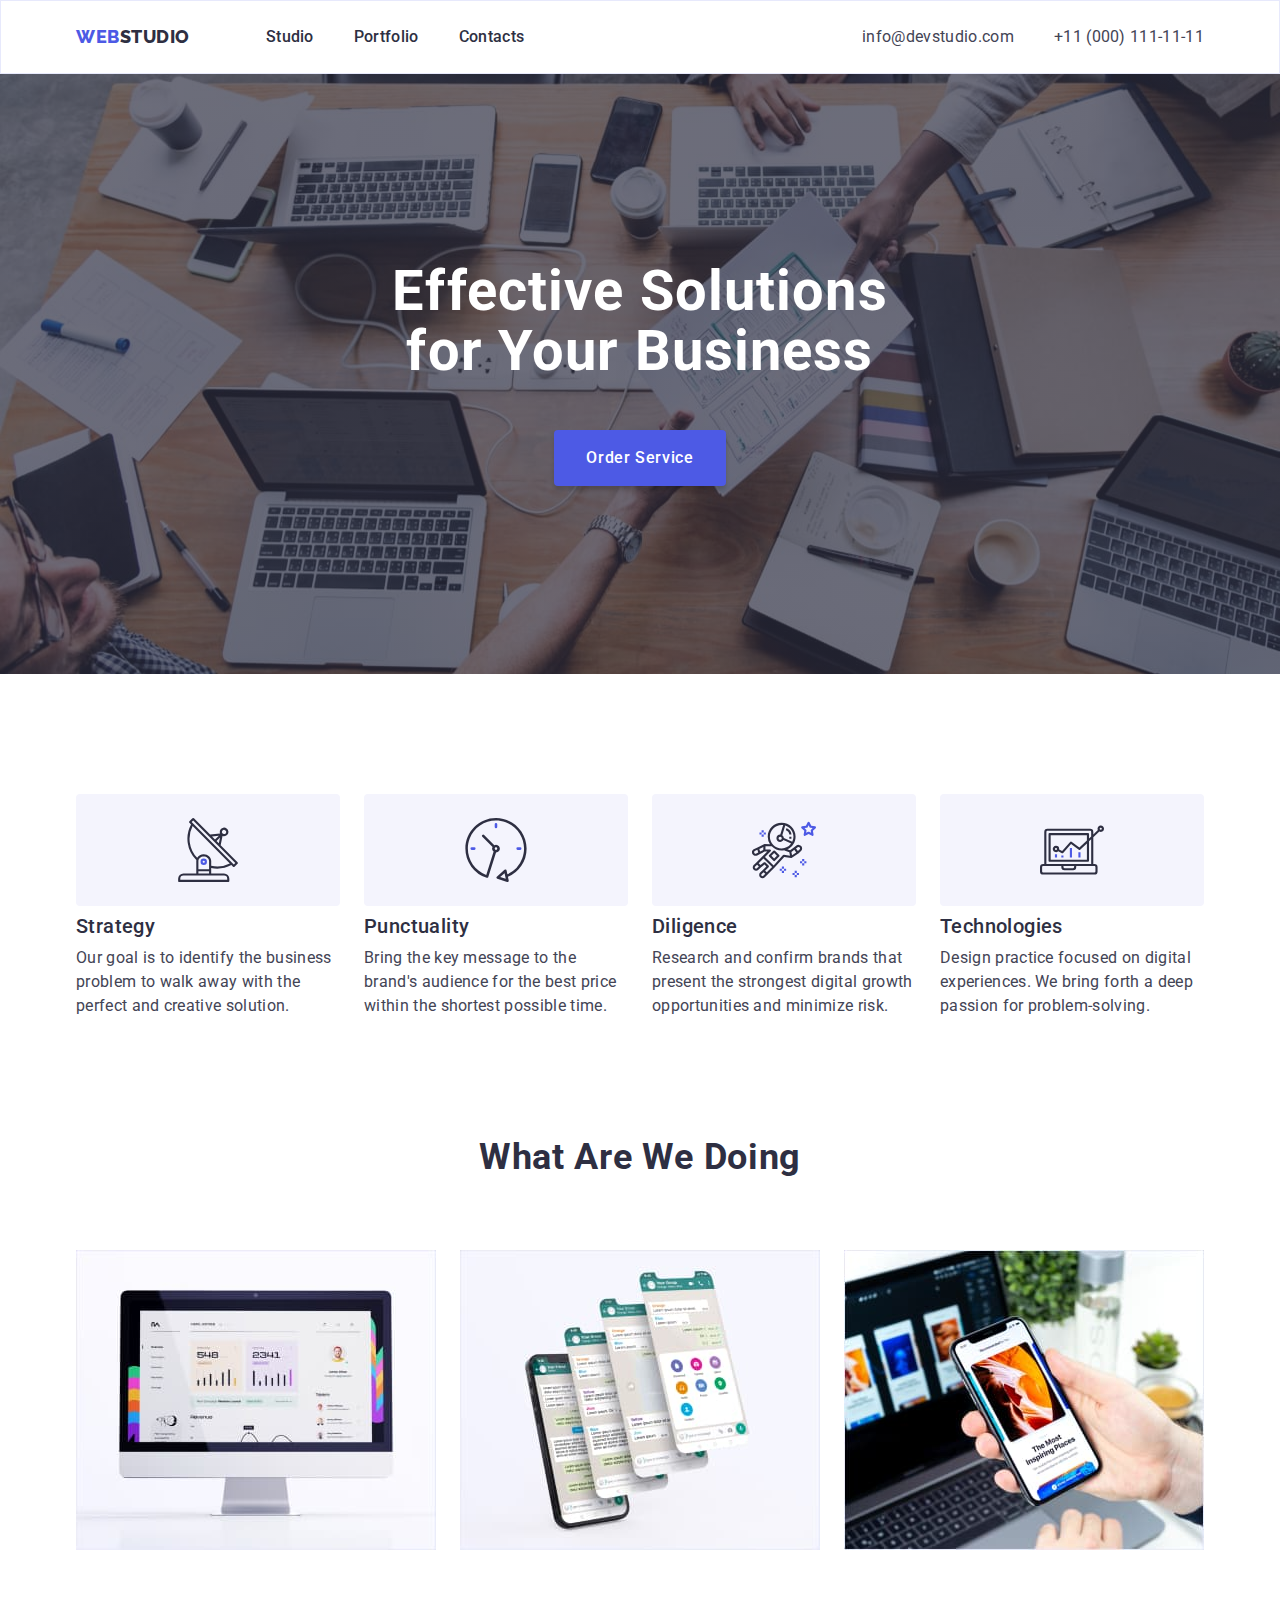
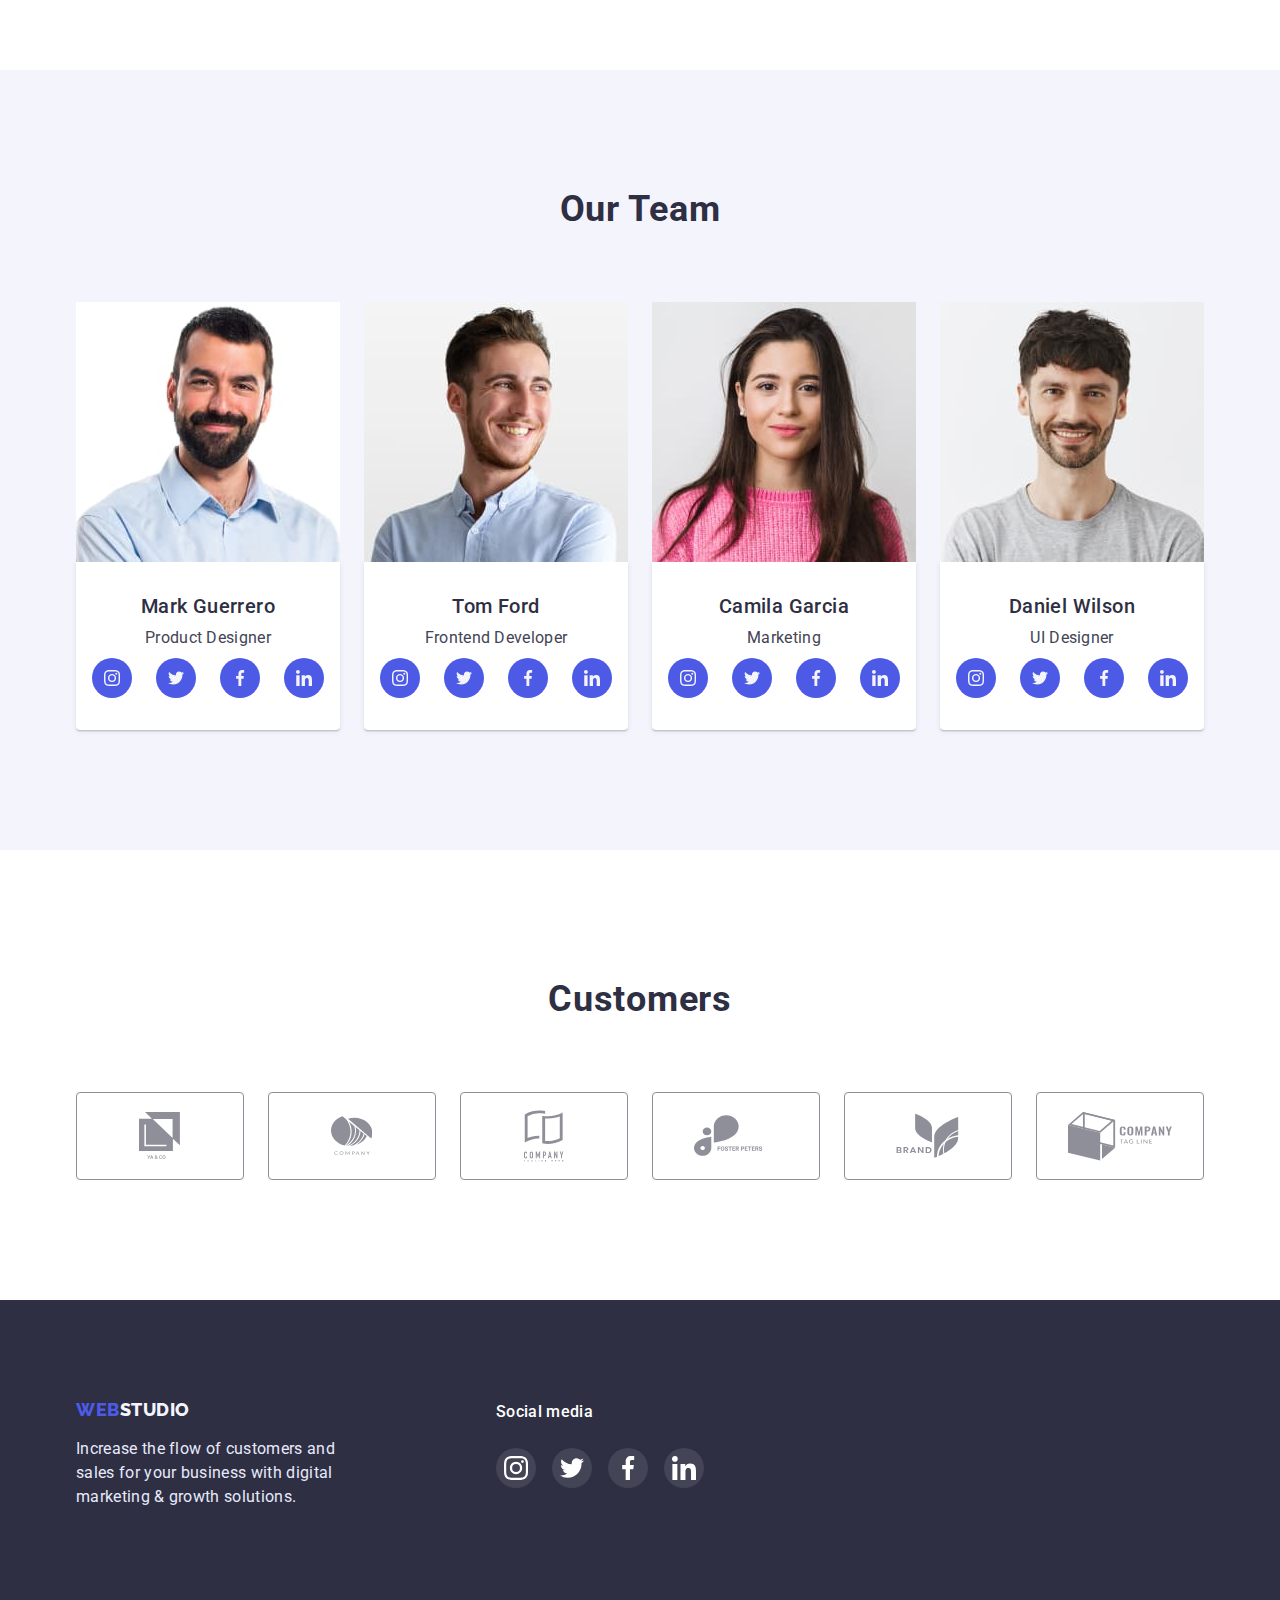
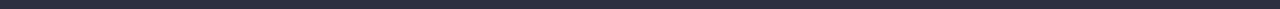
==== index.html @ a4a28db2 "add new folders" ====
<!DOCTYPE html>
<html lang="en">
<head>
    <meta charset="UTF-8">
    <meta http-equiv="X-UA-Compatible" content="IE=edge">
    <meta name="viewport" content="width=device-width, initial-scale=1.0">
    <link rel="preconnect" href="https://fonts.googleapis.com">
    <link rel="preconnect" href="https://fonts.gstatic.com" crossorigin>
    <link href="https://fonts.googleapis.com/css2?family=Raleway:wght@800&family=Roboto:wght@400;500;700;900&display=swap" rel="stylesheet">
    <link rel="stylesheet" href="https://cdn.jsdelivr.net/npm/modern-normalize@1.1.0/modern-normalize.min.css">
    <link rel="stylesheet" href="./css/styles.css">
    <title>Web
        Studio</title>
</head>
<body>
    <header class="header border ">
        <div class="container header-container">
        <nav class="nav ">
                <a href="./index.html" class="nav-logo link list"><span class="accent">Web</span>Studio</a>
        <ul class="nav-list list ">
            <li class="nav-item">
                <a href="./index.html" class="nav-link link list ">Studio</a>
            </li>
            <li class="nav-item">
                <a href="./portfolio.html" class="nav-link link list ">Portfolio</a>
            </li>
            <li class="nav-item">
                <a href="" class="nav-link link list ">Contacts</a>
            </li>
        </ul>
        </nav>
        <address class="addres ">
        <ul class="addres-list list">
            <li class="addres-item">
                <a href="mailto:info@devstudio.com" class="contact-link-mail  link ">
                    info@devstudio.com</a>
            </li>
            <li class="addres-item">
                <a href="tel:+110001111111" class="contact-link-number list link "> 
                    +11 (000) 111-11-11</a>
            </li>
        </ul>
        </address>
        </div>
    </header>
    <main class="main">
        <section class="hero section section">
            <div class="container">
                <h1 class="hero-title">Effective Solutions
                for Your Business</h1>
                <button type="button" class="hero-btn" >Order Service</button>
            </div>
            </section>
        <section class="about section">
            <div class="container about-conteiner">
            <h2 class="about-title section-title" hidden>Our advantages</h2>
            <ul class="about-list list">
                <li class="about-item">
                    <div  class="about-item-svg">
                        <svg class="about-icon" width="64px" height="64px">
                            <use href="./images/icons.svg#icon-antenna"></use>
                        </svg>
                    </div>
                    <h3 class="about-subtitle section-subtitle">Strategy</h3>
                    <p class="about-text sction-text">Our goal is to identify the business
                        problem to walk away with the perfect and creative solution. </p>
                </li>
                <li class="about-item">
                    <div  class="about-item-svg">
                        <svg class="about-icon" width="64px" height="64px">
                            <use href="./images/icons.svg#icon-clock"></use>
                        </svg>
                    </div>
                    <h3 class="about-subtitle section-subtitle">Punctuality</h3>
                    <p class="about-text sction-text">Bring the key message to the brand's audience for the best price within the shortest possible time.</p>
                </li>
                <li class="about-item">
                    <div  class="about-item-svg">
                        <svg class="about-icon" width="64px" height="64px">
                            <use href="./images/icons.svg#icon-astronaut"></use>
                        </svg>
                    </div>
                    <h3 class="about-subtitle section-subtitle">Diligence</h3>
                    <p class="about-text sction-text">Research and confirm brands that present the strongest digital growth opportunities and minimize risk.</p>
                </li>
                <li class="about-item">
                    <div  class="about-item-svg">
                        <svg class="about-icon" width="64px" height="64px">
                            <use href="./images/icons.svg#icon-diagram"></use>
                        </svg>
                    </div>
                    <h3 class="about-subtitle section-subtitle">Technologies</h3>
                    <p class="about-text sction-text">Design practice focused on digital experiences. We bring forth a deep passion for problem-solving.</p>
                </li>
            </ul>
        </div>
        </section>
        <section class="doing section">
            <div class="container">
            <h2 class="doing-title section-title">What are we doing</h2>
            <ul class="doing-list">
                <li class="doing-item list"><img src="./images/img1.jpg" alt="monitor" width="360" height="300"></li>
                <li class="doing-item list"><img src="./images/img2.jpg" alt="messenger on phone" width="360" height="300"></li>
                <li class="doing-item list"><img src="./images/img3.jpg" alt="phone" width="360" height="300"></li>
            </ul>
        </div>
        </section>            
        <section class="team section">
            <div class="container">
            <h2 class="team-title section-title">Our Team</h2>
            <ul class="team-list list">
                <li class="team-item">
                    <img src="./images/mark-gueto.jpg" alt="Mark Guerrero" width="264" height="260">
                    <div class="team-item-wrap">
                    <h3 class="team-subtitle section-subtitle">Mark Guerrero</h3>
                    <p class="team-text sction-text">Product Designer</p>
                    <ul class="teem-soc-list list">
                        <li class="team-soc-items">
                            <a href="" class="team-soc-link link">
                                <svg class="team-soc-icon" width="16px" height="16px">
                                    <use href="./images/icons.svg#icon-instagram-2"></use>
                                </svg>
                            </a>
                        </li>
                        <li class="team-soc-items">
                            <a href="" class="team-soc-link link">
                                <svg class="team-soc-icon"  width="16px" height="16px">
                                    <use href="./images/icons.svg#icon-twitter-1"></use>
                                </svg>
                            </a>
                        </li>
                        <li class="team-soc-items">
                            <a href="" class="team-soc-link link">
                                <svg class="team-soc-icon"  width="16px" height="16px">
                                    <use href="./images/icons.svg#icon-facebook-1"></use>
                                </svg>
                            </a>
                        </li>
                        <li class="team-soc-items">
                            <a href="" class="team-soc-link link">
                                <svg class="team-soc-icon"  width="16px" height="16px">
                                    <use href="./images/icons.svg#icon-linkedin-1"></use>
                                </svg>
                            </a>
                        </li>
                    </ul>
                    </div>
                </li>
                <li class="team-item">
                    <img src="./images/tom-ford.jpg" alt="Tom Ford" width="264" height="260">
                    <div class="team-item-wrap">
                    <h3 class="team-subtitle section-subtitle">Tom Ford</h3>
                    <p class="team-text sction-text">Frontend Developer</p>
                    <ul class="teem-soc-list list">
                        <li class="team-soc-items">
                            <a href="" class="team-soc-link link">
                                <svg class="team-soc-icon" width="16px" height="16px">
                                    <use href="./images/icons.svg#icon-instagram-2"></use>
                                </svg>
                            </a>
                        </li>
                        <li class="team-soc-items">
                            <a href="" class="team-soc-link link">
                                <svg class="team-soc-icon"  width="16px" height="16px">
                                    <use href="./images/icons.svg#icon-twitter-1"></use>
                                </svg>
                            </a>
                        </li>
                        <li class="team-soc-items">
                            <a href="" class="team-soc-link link">
                                <svg class="team-soc-icon"  width="16px" height="16px">
                                    <use href="./images/icons.svg#icon-facebook-1"></use>
                                </svg>
                            </a>
                        </li>
                        <li class="team-soc-items">
                            <a href="" class="team-soc-link link">
                                <svg class="team-soc-icon"  width="16px" height="16px">
                                    <use href="./images/icons.svg#icon-linkedin-1"></use>
                                </svg>
                            </a>
                        </li>
                    </ul>
                    </div>
                </li>
                <li class="team-item">
                    <img src="./images/camila-garcia.jpg" alt="Camila Garcia" width="264" height="260">
                    <div class="team-item-wrap">
                    <h3 class="team-subtitle section-subtitle">Camila Garcia</h3>
                    <p class="team-text sction-text">Marketing</p>
                    <ul class="teem-soc-list list">
                        <li class="team-soc-items">
                            <a href="" class="team-soc-link link">
                                <svg class="team-soc-icon" width="16px" height="16px">
                                    <use href="./images/icons.svg#icon-instagram-2"></use>
                                </svg>
                            </a>
                        </li>
                        <li class="team-soc-items">
                            <a href="" class="team-soc-link link">
                                <svg class="team-soc-icon"  width="16px" height="16px">
                                    <use href="./images/icons.svg#icon-twitter-1"></use>
                                </svg>
                            </a>
                        </li>
                        <li class="team-soc-items">
                            <a href="" class="team-soc-link link">
                                <svg class="team-soc-icon"  width="16px" height="16px">
                                    <use href="./images/icons.svg#icon-facebook-1"></use>
                                </svg>
                            </a>
                        </li>
                        <li class="team-soc-items">
                            <a href="" class="team-soc-link link">
                                <svg class="team-soc-icon"  width="16px" height="16px">
                                    <use href="./images/icons.svg#icon-linkedin-1"></use>
                                </svg>
                            </a>
                        </li>
                    </ul>
                    </div>
                </li>
                <li class="team-item">
                    <img class="img" src="./images/daniel-wilson.jpg" alt="Daniel Wilson" width="264" height="260">
                    <div class="team-item-wrap">
                    <h3 class="team-subtitle section-subtitle">Daniel Wilson</h3>
                    <p class="team-text sction-text">UI Designer</p>
                    <ul class="teem-soc-list list">
                        <li class="team-soc-items">
                            <a href="" class="team-soc-link link">
                                <svg class="team-soc-icon" width="16px" height="16px">
                                    <use href="./images/icons.svg#icon-instagram-2"></use>
                                </svg>
                            </a>
                        </li>
                        <li class="team-soc-items">
                            <a href="" class="team-soc-link link">
                                <svg class="team-soc-icon"  width="16px" height="16px">
                                    <use href="./images/icons.svg#icon-twitter-1"></use>
                                </svg>
                            </a>
                        </li>
                        <li class="team-soc-items">
                            <a href="" class="team-soc-link link">
                                <svg class="team-soc-icon"  width="16px" height="16px">
                                    <use href="./images/icons.svg#icon-facebook-1"></use>
                                </svg>
                            </a>
                        </li>
                        <li class="team-soc-items">
                            <a href="" class="team-soc-link link">
                                <svg class="team-soc-icon"  width="16px" height="16px">
                                    <use href="./images/icons.svg#icon-linkedin-1"></use>
                                </svg>
                            </a>
                        </li>
                    </ul>
                    </div>
                </li>
            </ul>
        </div>
        </section>
        <section class="customers section">
            <div class="customers-container container">
                <h2 class="customers-title section-title">Customers</h2>
                <ul class="customers-list list">
                    <li class="customers-item">
                        <a href="" class="customers-link link">
                            <svg class="customers-icon" width="41px" height="47px">
                                <use href="./images/icons.svg#icon-ya-and-co"></use>
                            </svg>
                        </a>
                    </li>
                    <li class="customers-item">
                        <a href="" class="customers-link link">
                            <svg class="customers-icon" width="41px" height="47px">
                                <use href="./images/icons.svg#icon-company"></use>
                            </svg>
                        </a>
                    </li>
                    <li class="customers-item">
                        <a href="" class="customers-link link">
                            <svg class="customers-icon" width="40px" height="52px">
                                <use href="./images/icons.svg#icon-company-tag-here"></use>
                            </svg>
                        </a>
                    </li>
                    <li class="customers-item">
                        <a href="" class="customers-link link">
                            <svg class="customers-icon" width="84px" height="41px">
                                <use href="./images/icons.svg#icon-foster-peters"></use>
                            </svg>
                        </a>
                    </li>
                    <li class="customers-item">
                        <a href="" class="customers-link link">
                            <svg class="customers-icon" width="63px" height="45px">
                                <use href="./images/icons.svg#icon-brend"></use>
                            </svg>
                        </a>
                    </li>
                    <li class="customers-item">
                        <a href="" class="customers-link link">
                            <svg class="customers-icon" width="104px" height="56px">
                                <use href="./images/icons.svg#icon-company-tag-line"></use>
                            </svg>
                        </a>
                    </li>
                </ul>
            </div>
        </section>
    </main>
    <footer class="footer ">
        <div class="footer-container container">
            <div class="footer-logo-wrap">
                <a href="./index.html" class="footer-logo link"><span class="accent">Web</span>Studio</a>
                <p class="footer-text sction-text">Increase the flow of customers and sales for your business with digital marketing & growth solutions.</p>
            </div>
            <div class="footer-soc-wrap">
                <p class="footer-text-soc sction-text">Social media</p>
                <ul class="footer-soc-list list">
                    <li class="footer-soc-item">
                        <a href="" class="footer-soc-link link">
                            <svg class="footer-soc-ico" width="24px" height="24px">
                                <use href="./images/icons.svg#icon-instagram-2"></use>
                            </svg>
                        </a>
                    </li>
                    <li class="footer-soc-item">
                        <a href="" class="footer-soc-link link">
                            <svg class="footer-soc-ico" width="24px" height="24px">
                                <use href="./images/icons.svg#icon-twitter-1"></use>
                            </svg>
                        </a>
                    </li>
                    <li class="footer-soc-item">
                        <a href="" class="footer-soc-link link">
                            <svg class="footer-soc-ico" width="24px" height="24px">
                                <use href="./images/icons.svg#icon-facebook-1"></use>
                            </svg>
                        </a>
                    </li>
                    <li class="footer-soc-item">
                        <a href="" class="footer-soc-link link">
                            <svg class="footer-soc-ico" width="24px" height="24px">
                                <use href="./images/icons.svg#icon-linkedin-1"></use>
                            </svg>
                        </a>
                    </li>
                </ul>
            </div>
        </div>
    </footer>
</body>
</html>
---- css/styles.css ----
h1,
h2,
h3,
p {
  margin-top: 0;
  margin-bottom: 0;
}
ul,
ol {
  margin-top: 0;
  margin-bottom: 0;
  padding-left: 0;
}
img {
  display: block;
}
:root {
  --green-one: #31d0aa;
  --grey-one: #434455;
  --grey-two: #2e2f42;
  --grey-three: #8e8f99;
  --blue-one: #4d5ae5;
  --blue-two: #404bbf;
  --white-one: #ffffff;
  --white-two: #f4f4fd;
  --white-three: #e7e9fc;
  --body-text-color: var(--grey-one);
  --bodi-title-color: var(--grey-two);
  --background-hero-footer-color: var(--grey-two);
  --hover-focus-color: var(--blue-one);
  --btn-color: var(--blue-one);
  --btn-hover-focus-color: var(--blue-two);
  --btn-text-color: var(--white-one);
  --gradient-one: linear-gradient(rgba(46, 47, 66, 0.7), rgba(46, 47, 66, 0.7));
}
.container {
  width: 1158px;
  margin-left: auto;
  margin-right: auto;
  padding-left: 15px;
  padding-right: 15px;
}
.section {
  padding-top: 120px;
  padding-bottom: 120px;
}
.section-title {
  font-size: 36px;
  line-height: 1.11;
  text-align: center;
  letter-spacing: 0.02em;
  text-transform: capitalize;
  margin-bottom: 72px;
}
.section-subtitle {
  font-weight: 500;
  font-size: 20px;
  line-height: 1.2;
  letter-spacing: 0.02em;
  margin-bottom: 8px;
}
.sction-text {
  line-height: 1.5;
  letter-spacing: 0.02em;
  color: var(--body-text-color);
}
.section-list {
  display: flex;
  align-items: center;
  flex-wrap: wrap;
  column-gap: 24px;
}
button {
  border-radius: 4px;
  font-family: inherit;
  font-weight: 500;
  line-height: 1.5;
  font-size: 16px;
  display: flex;
  align-items: center;
  letter-spacing: 0.04em;
  cursor: pointer;
}
button:focus,
button:hover {
  background-color: var(--btn-hover-focus-color);
  color: var(--white-one);
  box-shadow: 0px 3px 1px rgba(0, 0, 0, 0.1), 0px 2px 1px rgba(0, 0, 0, 0.08),
    0px 2px 2px rgba(0, 0, 0, 0.12);
  border-radius: 4px;
}
.list {
  list-style: none;
}
.link {
  text-decoration: none;
}
.border {
  border: 1px solid var(--white-three);
}
.nav-logo:hover,
.nav-logo:focus,
.nav-list .nav-link:hover,
.nav-list .nav-link:focus,
.contact-link-number:hover,
.contact-link-number:focus,
.contact-link-mail:hover,
.contact-link-mail:focus,
.footer-logo:hover,
.footer-logo:focus {
  color: var(--hover-focus-color);
}
/* ----------BODY------------ */
body {
  font-family: "roboto", sans-serif;
  font-size: 16px;
  color: var(--grey-two);
  background-color: var(--white-one);
}

/* ---------HEADER----------- */
.header {
  padding-top: 24px;
  padding-bottom: 24px;
}
.header-container {
  display: flex;
  align-items: center;
  justify-content: space-between;
}
.nav {
  display: flex;
  align-items: center;
}
.nav-list {
  display: flex;
  align-items: center;
  gap: 40px;
}
.nav-logo {
  margin-right: 76px;
}
.nav-logo {
  font-family: "Raleway";
  font-weight: 800;
  font-size: 18px;
  line-height: 1.33;
  display: flex;
  align-items: center;
  letter-spacing: 0.03em;
  text-transform: uppercase;
  color: var(--bodi-title-color);
}
.accent {
  color: var(--hover-focus-color);
}
.nav-link {
  font-weight: 500;
  line-height: 1.5;
  letter-spacing: 0.02em;
  color: var(--bodi-title-color);
}
/*------------ ADDRES------------ */
.addres {
  display: flex;
  align-items: center;
}
.addres-list {
  display: flex;
  align-items: center;
  gap: 40px;
}
.addres-item:not(:last-child) {
  margin-left: auto;
}
.contact-link-number,
.contact-link-mail {
  display: flex;
  line-height: 1.5;
  letter-spacing: 0.02em;
  align-items: center;
  gap: 8px;
  color: var(--body-text-color);
  font-style: normal;
}
.addres-icon {
  fill: var(--body-text-color);
}
.contact-link-number:is(:hover, :focus) .addres-icon {
  fill: var(--blue-two);
}
.contact-link-mail:is(:hover, :focus) .addres-icon {
  fill: var(--blue-two);
}
/* --------MAIN------------ */
/* --------HERO------------ */
.hero {
  padding-top: 188px;
  padding-bottom: 188px;
  background: var(--background-hero-footer-color);
  background-image: var(--gradient-one), url(../images/people-office.jpg);
  max-width: 1440px;
  background-repeat: no-repeat;
  background-size: cover;
  margin: 0 auto;
}
.hero-title {
  max-width: 510px;
  font-size: 56px;
  line-height: 1.07;
  text-align: center;
  letter-spacing: 0.02em;
  color: var(--white-one);
  margin: 0 auto;
  margin-bottom: 48px;
}
.hero-btn {
  border: none;
  padding: 16px 32px;
  background: var(--btn-color);
  color: var(--btn-text-color);
  box-shadow: 0px 4px 4px rgba(0, 0, 0, 0.15);
  border-radius: 4px;
  margin: 0 auto;
}
/* --------ABOUT---------- */
.about-list {
  display: flex;
  gap: 24px;
}
.about-item {
  width: calc((100% - 3 * 24px) / 4);
}
.about-item-svg {
  width: 100%;
  height: 112px;
  display: flex;
  justify-content: center;
  align-items: center;
  background: var(--white-two);
  border-radius: 4px;
  margin-bottom: 8px;
}
/* --------DOING---------- */
.doing {
  padding-top: 0;
}
.doing-list {
  display: flex;
  flex-wrap: wrap;
  gap: 24px;
}
.doing-item {
  flex-basis: calc((100% - 2 * 24px) / 3);
}
/* --------TEAM----------- */
.team {
  background: var(--white-two);
}
.team-list {
  display: flex;
  gap: 24px;
}
.team-item-wrap {
  padding: 32px 16px 32px 16px;
  background: var(--white-one);
  box-shadow: 0px 1px 6px rgb(46 47 66 / 8%), 0px 1px 1px rgb(46 47 66 / 16%),
    0px 2px 1px rgb(46 47 66 / 8%);
  border-radius: 0px 0px 4px 4px;
  text-align: center;
}
.team-item {
  flex-basis: calc((100% - 3 * 24px) / 4);
}
.team-text {
  margin-bottom: 8px;
}
.teem-soc-list {
  display: flex;
  gap: 24px;
}
.team-soc-items {
  width: 40px;
  height: 40px;
}
.team-soc-link {
  width: 100%;
  height: 100%;
  background-color: var(--blue-one);
  display: flex;
  align-items: center;
  justify-content: center;
  border-radius: 50%;
}
.team-soc-icon {
  fill: var(--white-two);
}
.team-soc-link:hover,
.team-soc-link:focus {
  background-color: var(--blue-two);
}
/*-------CUSTOMERS----------- */
.customers {
  padding-top: 130px;
}
.customers-list {
  display: flex;
  gap: 24px;
}
.customers-item {
  width: calc((100% - 5 * 24px) / 6);
}
.customers-link {
  width: 100%;
  height: 88px;
  display: flex;
  align-items: center;
  justify-content: center;
  border: 1px solid var(--grey-three);
  border-radius: 4px;
}
.customers-icon {
  fill: var(--grey-three);
}
.customers-link:is(:hover, :focus) {
  border-color: var(--blue-two);
}
.customers-link:is(:hover, :focus) .customers-icon {
  fill: var(--blue-two);
}
/* -----PORTFOLIO--------- */
.portfolio {
  padding-top: 96px;
}
.portfolio-list {
  display: flex;
  flex-wrap: wrap;
  row-gap: 48px;
  column-gap: 24px;
}
.portfolio-list-btn {
  display: flex;
  justify-content: center;
  margin-bottom: 72px;
}
.portfolio-btn {
  padding: 12px 24px;
  background: var(--white-two);
  color: var(--btn-color);
  border: 1px solid var(--white-three);
  border-radius: 4px;
}
.portfolio-item-wrap {
  padding-top: 32px;
  padding-bottom: 32px;
  padding-left: 16px;
  border-top: none;
}
.portfolio-item {
  flex-basis: calc((100% - 2 * 24px) / 3);
}
.portfolio-link {
  display: block;
}
.portfolio-link:is(:hover, :focus) {
  box-shadow: 0px 4px 4px rgba(0, 0, 0, 0.25);
}
.portfolio-subtitle {
  color: var(--grey-two);
}

/* ---------FOOTER--------- */

.footer {
  padding-top: 100px;
  padding-bottom: 100px;
  background-color: var(--background-hero-footer-color);
}
.footer-container {
  display: flex;
}
.footer-logo {
  display: block;
  font-family: "Raleway";
  font-weight: 800;
  font-size: 18px;
  line-height: 1.16;
  letter-spacing: 0.03em;
  text-transform: uppercase;
  color: var(--white-two);
  margin-bottom: 16px;
}
.footer-logo-wrap {
  margin-right: 120px;
}
.footer-text {
  max-width: 300px;
  color: var(--white-three);
}
.footer-soc-wrap {
  display: block;
}
.footer-text-soc {
  min-width: 100px;
  font-weight: 500;
  color: var(--white-one);
  margin-bottom: 24px;
}
.footer-soc-list {
  display: flex;
  gap: 16px;
}
.footer-soc-item {
  width: 40px;
  height: 40px;
}
.footer-soc-link {
  width: 100%;
  height: 100%;
  background: rgba(255, 255, 255, 0.1);
  display: flex;
  align-items: center;
  justify-content: center;
  border-radius: 50%;
}
.footer-soc-ico {
  fill: var(--white-one);
}
.footer-soc-link:hover,
.footer-soc-link:focus {
  background-color: var(--green-one);
}
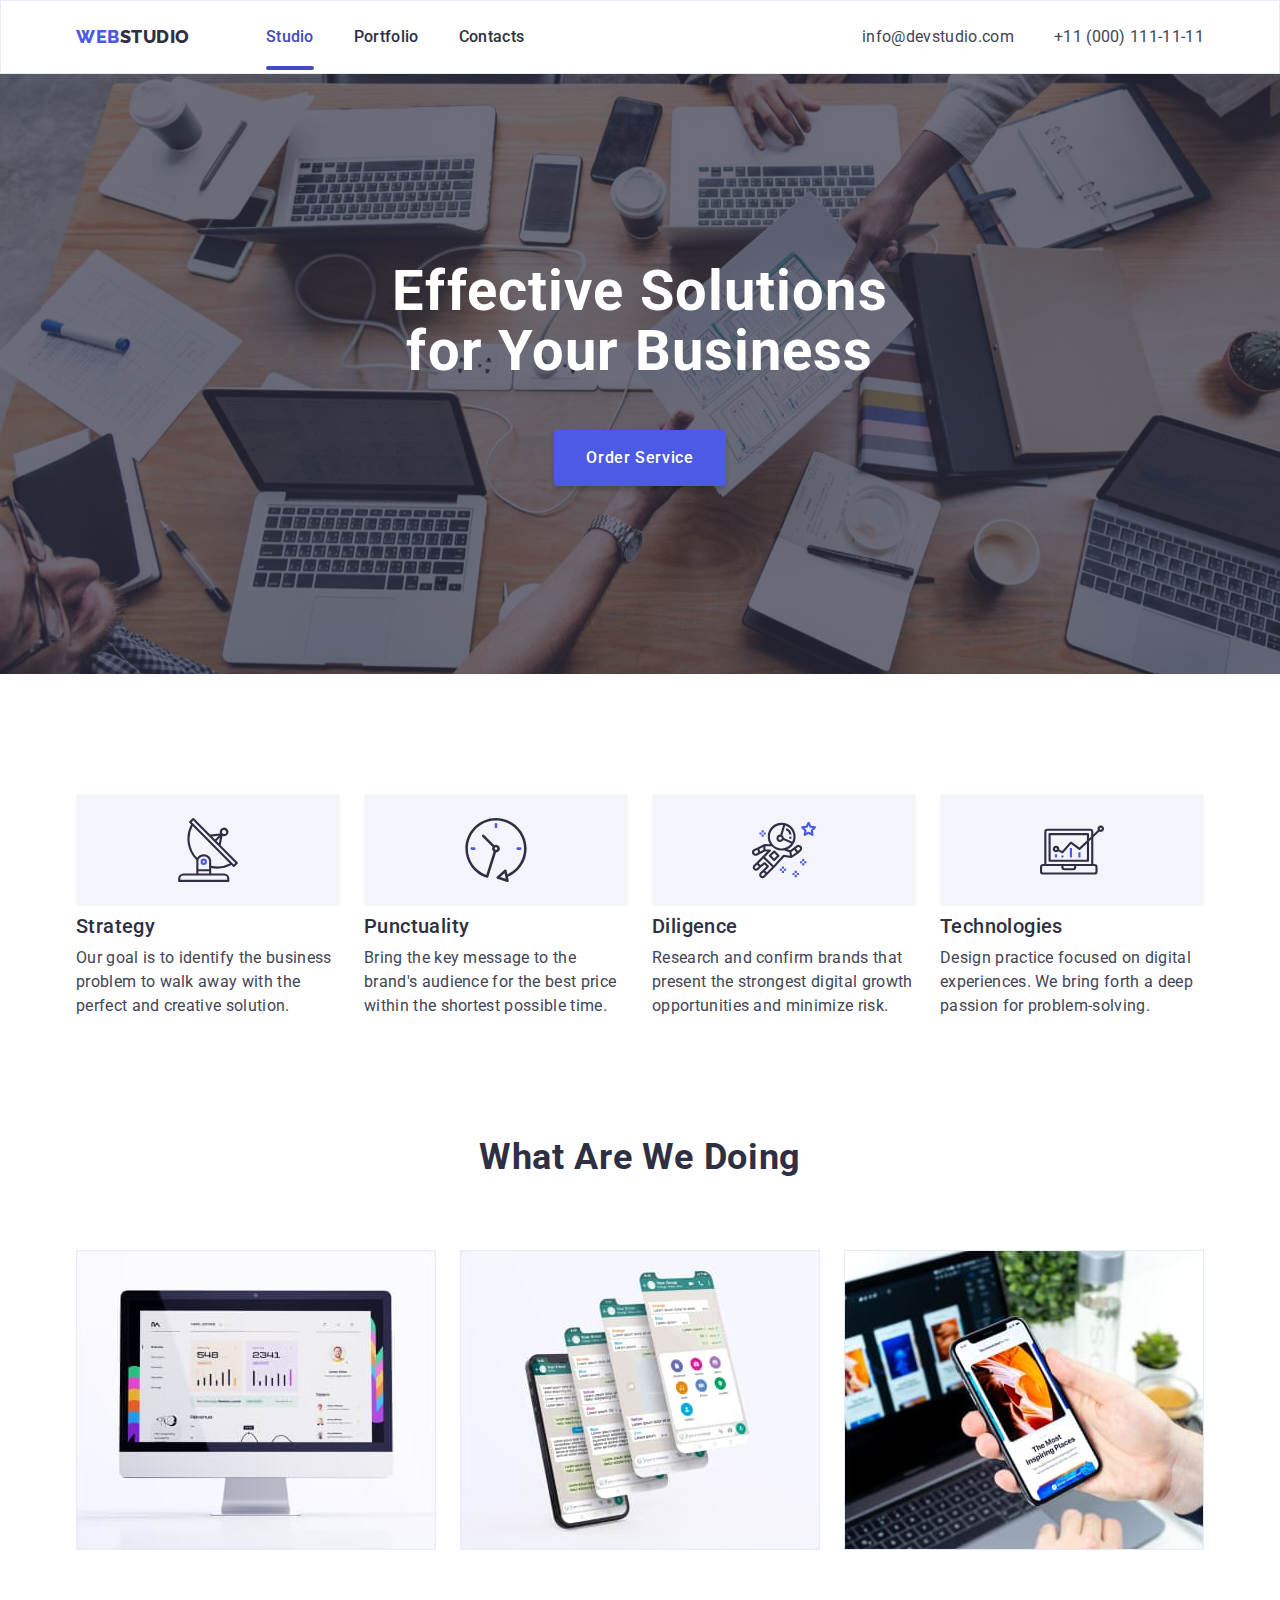
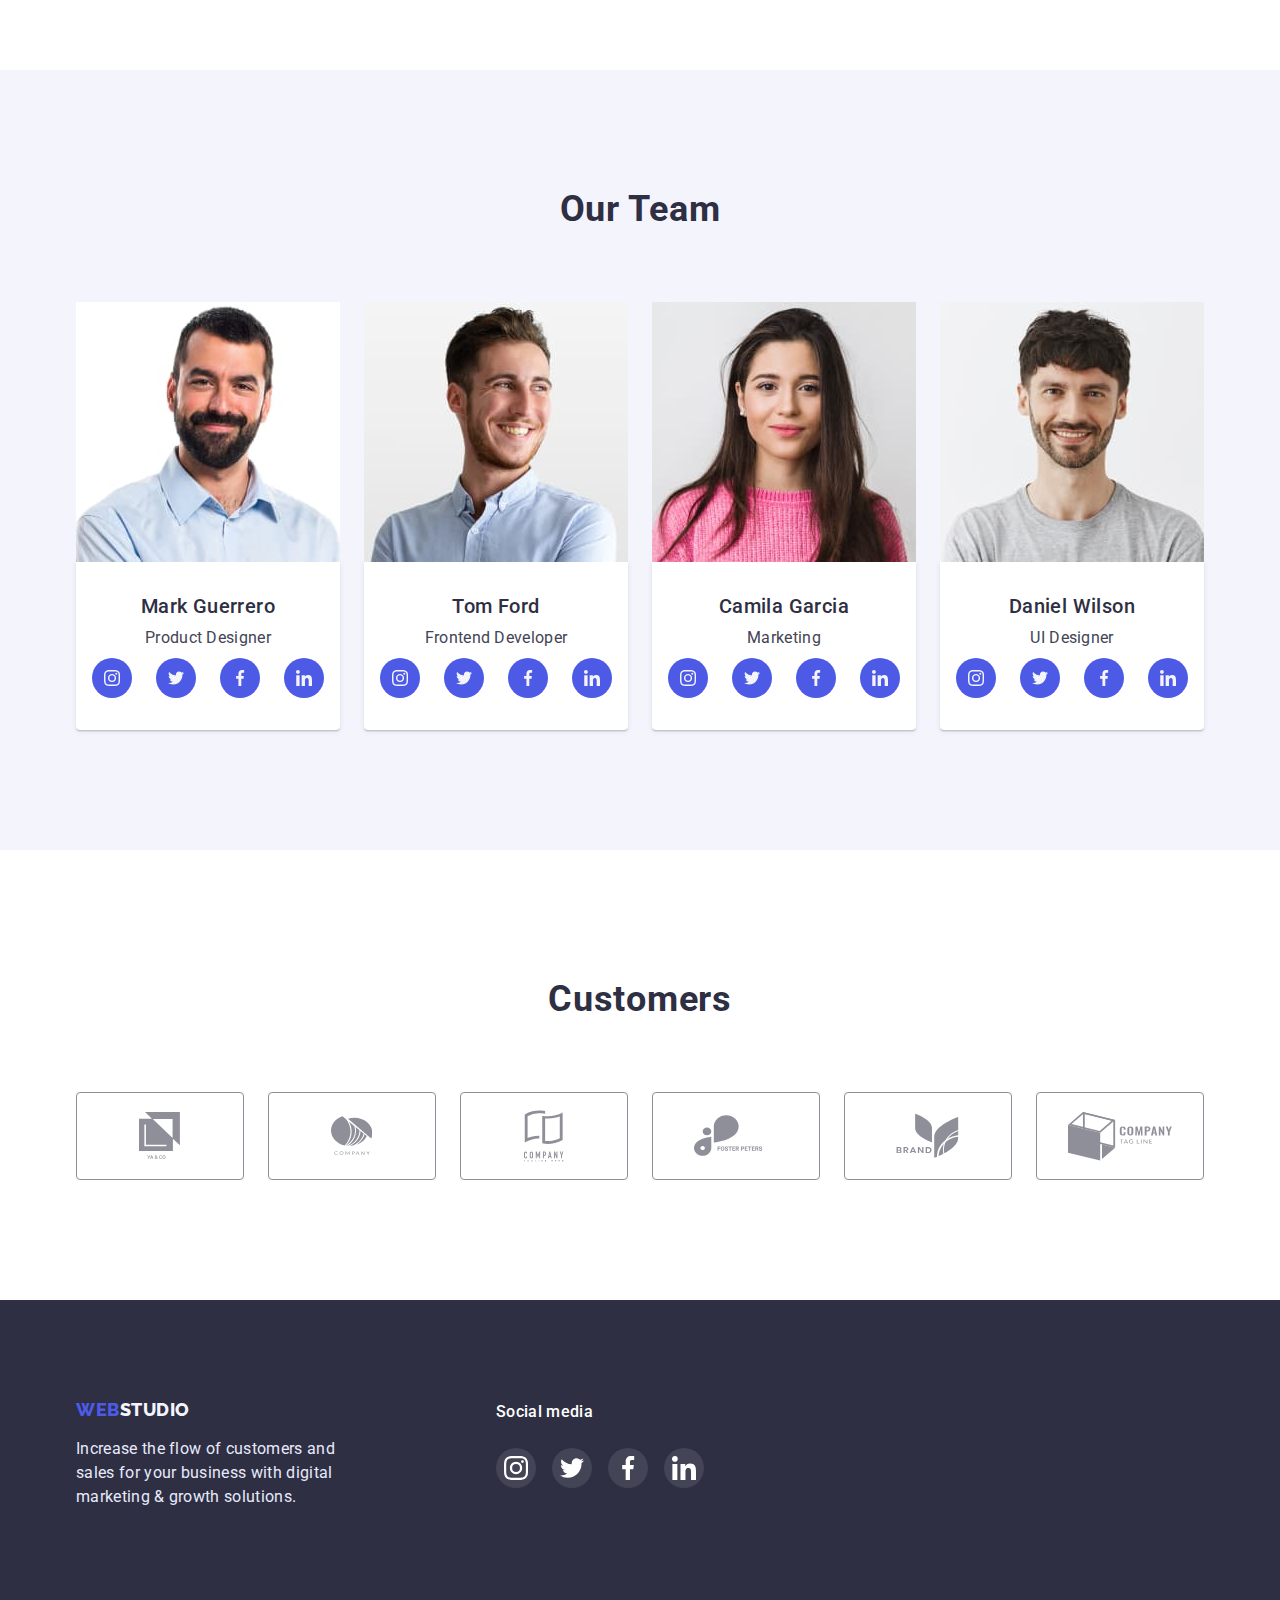
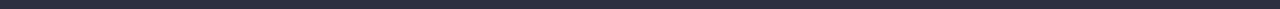
==== commit 6459a6c4: "add css" ====
--- a/index.html
+++ b/index.html
@@ -1,355 +1,424 @@
 <!DOCTYPE html>
 <html lang="en">
-<head>
-    <meta charset="UTF-8">
-    <meta http-equiv="X-UA-Compatible" content="IE=edge">
-    <meta name="viewport" content="width=device-width, initial-scale=1.0">
-    <link rel="preconnect" href="https://fonts.googleapis.com">
-    <link rel="preconnect" href="https://fonts.gstatic.com" crossorigin>
-    <link href="https://fonts.googleapis.com/css2?family=Raleway:wght@800&family=Roboto:wght@400;500;700;900&display=swap" rel="stylesheet">
-    <link rel="stylesheet" href="https://cdn.jsdelivr.net/npm/modern-normalize@1.1.0/modern-normalize.min.css">
-    <link rel="stylesheet" href="./css/styles.css">
-    <title>Web
-        Studio</title>
-</head>
-<body>
-    <header class="header border ">
-        <div class="container header-container">
-        <nav class="nav ">
-                <a href="./index.html" class="nav-logo link list"><span class="accent">Web</span>Studio</a>
-        <ul class="nav-list list ">
+  <head>
+    <meta charset="UTF-8" />
+    <meta http-equiv="X-UA-Compatible" content="IE=edge" />
+    <meta name="viewport" content="width=device-width, initial-scale=1.0" />
+    <link rel="preconnect" href="https://fonts.googleapis.com" />
+    <link rel="preconnect" href="https://fonts.gstatic.com" crossorigin />
+    <link
+      href="https://fonts.googleapis.com/css2?family=Raleway:wght@800&family=Roboto:wght@400;500;700;900&display=swap"
+      rel="stylesheet"
+    />
+    <link
+      rel="stylesheet"
+      href="https://cdn.jsdelivr.net/npm/modern-normalize@1.1.0/modern-normalize.min.css"
+    />
+    <link rel="stylesheet" href="./css/styles.css" />
+    <title>Web Studio</title>
+  </head>
+  <body>
+    <header class="header border">
+      <div class="container header-container">
+        <nav class="nav">
+          <a href="./index.html" class="nav-logo link"
+            ><span class="accent">Web</span>Studio</a
+          >
+          <ul class="nav-list list">
             <li class="nav-item">
-                <a href="./index.html" class="nav-link link list ">Studio</a>
+              <a href="./index.html" class="nav-link link current">Studio</a>
             </li>
             <li class="nav-item">
-                <a href="./portfolio.html" class="nav-link link list ">Portfolio</a>
+              <a href="./portfolio.html" class="nav-link link">Portfolio</a>
             </li>
             <li class="nav-item">
-                <a href="" class="nav-link link list ">Contacts</a>
-            </li>
-        </ul>
+              <a href="" class="nav-link link">Contacts</a>
+            </li>
+          </ul>
         </nav>
-        <address class="addres ">
-        <ul class="addres-list list">
+        <address class="addres">
+          <ul class="addres-list list">
             <li class="addres-item">
-                <a href="mailto:info@devstudio.com" class="contact-link-mail  link ">
-                    info@devstudio.com</a>
+              <a
+                href="mailto:info@devstudio.com"
+                class="contact-link-mail link"
+              >
+                info@devstudio.com</a
+              >
             </li>
             <li class="addres-item">
-                <a href="tel:+110001111111" class="contact-link-number list link "> 
-                    +11 (000) 111-11-11</a>
-            </li>
-        </ul>
+              <a href="tel:+110001111111" class="contact-link-number list link">
+                +11 (000) 111-11-11</a
+              >
+            </li>
+          </ul>
         </address>
-        </div>
+      </div>
     </header>
     <main class="main">
-        <section class="hero section section">
-            <div class="container">
-                <h1 class="hero-title">Effective Solutions
-                for Your Business</h1>
-                <button type="button" class="hero-btn" >Order Service</button>
-            </div>
-            </section>
-        <section class="about section">
-            <div class="container about-conteiner">
-            <h2 class="about-title section-title" hidden>Our advantages</h2>
-            <ul class="about-list list">
-                <li class="about-item">
-                    <div  class="about-item-svg">
-                        <svg class="about-icon" width="64px" height="64px">
-                            <use href="./images/icons.svg#icon-antenna"></use>
-                        </svg>
-                    </div>
-                    <h3 class="about-subtitle section-subtitle">Strategy</h3>
-                    <p class="about-text sction-text">Our goal is to identify the business
-                        problem to walk away with the perfect and creative solution. </p>
-                </li>
-                <li class="about-item">
-                    <div  class="about-item-svg">
-                        <svg class="about-icon" width="64px" height="64px">
-                            <use href="./images/icons.svg#icon-clock"></use>
-                        </svg>
-                    </div>
-                    <h3 class="about-subtitle section-subtitle">Punctuality</h3>
-                    <p class="about-text sction-text">Bring the key message to the brand's audience for the best price within the shortest possible time.</p>
-                </li>
-                <li class="about-item">
-                    <div  class="about-item-svg">
-                        <svg class="about-icon" width="64px" height="64px">
-                            <use href="./images/icons.svg#icon-astronaut"></use>
-                        </svg>
-                    </div>
-                    <h3 class="about-subtitle section-subtitle">Diligence</h3>
-                    <p class="about-text sction-text">Research and confirm brands that present the strongest digital growth opportunities and minimize risk.</p>
-                </li>
-                <li class="about-item">
-                    <div  class="about-item-svg">
-                        <svg class="about-icon" width="64px" height="64px">
-                            <use href="./images/icons.svg#icon-diagram"></use>
-                        </svg>
-                    </div>
-                    <h3 class="about-subtitle section-subtitle">Technologies</h3>
-                    <p class="about-text sction-text">Design practice focused on digital experiences. We bring forth a deep passion for problem-solving.</p>
-                </li>
-            </ul>
-        </div>
-        </section>
-        <section class="doing section">
-            <div class="container">
-            <h2 class="doing-title section-title">What are we doing</h2>
-            <ul class="doing-list">
-                <li class="doing-item list"><img src="./images/img1.jpg" alt="monitor" width="360" height="300"></li>
-                <li class="doing-item list"><img src="./images/img2.jpg" alt="messenger on phone" width="360" height="300"></li>
-                <li class="doing-item list"><img src="./images/img3.jpg" alt="phone" width="360" height="300"></li>
-            </ul>
-        </div>
-        </section>            
-        <section class="team section">
-            <div class="container">
-            <h2 class="team-title section-title">Our Team</h2>
-            <ul class="team-list list">
-                <li class="team-item">
-                    <img src="./images/mark-gueto.jpg" alt="Mark Guerrero" width="264" height="260">
-                    <div class="team-item-wrap">
-                    <h3 class="team-subtitle section-subtitle">Mark Guerrero</h3>
-                    <p class="team-text sction-text">Product Designer</p>
-                    <ul class="teem-soc-list list">
-                        <li class="team-soc-items">
-                            <a href="" class="team-soc-link link">
-                                <svg class="team-soc-icon" width="16px" height="16px">
-                                    <use href="./images/icons.svg#icon-instagram-2"></use>
-                                </svg>
-                            </a>
-                        </li>
-                        <li class="team-soc-items">
-                            <a href="" class="team-soc-link link">
-                                <svg class="team-soc-icon"  width="16px" height="16px">
-                                    <use href="./images/icons.svg#icon-twitter-1"></use>
-                                </svg>
-                            </a>
-                        </li>
-                        <li class="team-soc-items">
-                            <a href="" class="team-soc-link link">
-                                <svg class="team-soc-icon"  width="16px" height="16px">
-                                    <use href="./images/icons.svg#icon-facebook-1"></use>
-                                </svg>
-                            </a>
-                        </li>
-                        <li class="team-soc-items">
-                            <a href="" class="team-soc-link link">
-                                <svg class="team-soc-icon"  width="16px" height="16px">
-                                    <use href="./images/icons.svg#icon-linkedin-1"></use>
-                                </svg>
-                            </a>
-                        </li>
-                    </ul>
-                    </div>
-                </li>
-                <li class="team-item">
-                    <img src="./images/tom-ford.jpg" alt="Tom Ford" width="264" height="260">
-                    <div class="team-item-wrap">
-                    <h3 class="team-subtitle section-subtitle">Tom Ford</h3>
-                    <p class="team-text sction-text">Frontend Developer</p>
-                    <ul class="teem-soc-list list">
-                        <li class="team-soc-items">
-                            <a href="" class="team-soc-link link">
-                                <svg class="team-soc-icon" width="16px" height="16px">
-                                    <use href="./images/icons.svg#icon-instagram-2"></use>
-                                </svg>
-                            </a>
-                        </li>
-                        <li class="team-soc-items">
-                            <a href="" class="team-soc-link link">
-                                <svg class="team-soc-icon"  width="16px" height="16px">
-                                    <use href="./images/icons.svg#icon-twitter-1"></use>
-                                </svg>
-                            </a>
-                        </li>
-                        <li class="team-soc-items">
-                            <a href="" class="team-soc-link link">
-                                <svg class="team-soc-icon"  width="16px" height="16px">
-                                    <use href="./images/icons.svg#icon-facebook-1"></use>
-                                </svg>
-                            </a>
-                        </li>
-                        <li class="team-soc-items">
-                            <a href="" class="team-soc-link link">
-                                <svg class="team-soc-icon"  width="16px" height="16px">
-                                    <use href="./images/icons.svg#icon-linkedin-1"></use>
-                                </svg>
-                            </a>
-                        </li>
-                    </ul>
-                    </div>
-                </li>
-                <li class="team-item">
-                    <img src="./images/camila-garcia.jpg" alt="Camila Garcia" width="264" height="260">
-                    <div class="team-item-wrap">
-                    <h3 class="team-subtitle section-subtitle">Camila Garcia</h3>
-                    <p class="team-text sction-text">Marketing</p>
-                    <ul class="teem-soc-list list">
-                        <li class="team-soc-items">
-                            <a href="" class="team-soc-link link">
-                                <svg class="team-soc-icon" width="16px" height="16px">
-                                    <use href="./images/icons.svg#icon-instagram-2"></use>
-                                </svg>
-                            </a>
-                        </li>
-                        <li class="team-soc-items">
-                            <a href="" class="team-soc-link link">
-                                <svg class="team-soc-icon"  width="16px" height="16px">
-                                    <use href="./images/icons.svg#icon-twitter-1"></use>
-                                </svg>
-                            </a>
-                        </li>
-                        <li class="team-soc-items">
-                            <a href="" class="team-soc-link link">
-                                <svg class="team-soc-icon"  width="16px" height="16px">
-                                    <use href="./images/icons.svg#icon-facebook-1"></use>
-                                </svg>
-                            </a>
-                        </li>
-                        <li class="team-soc-items">
-                            <a href="" class="team-soc-link link">
-                                <svg class="team-soc-icon"  width="16px" height="16px">
-                                    <use href="./images/icons.svg#icon-linkedin-1"></use>
-                                </svg>
-                            </a>
-                        </li>
-                    </ul>
-                    </div>
-                </li>
-                <li class="team-item">
-                    <img class="img" src="./images/daniel-wilson.jpg" alt="Daniel Wilson" width="264" height="260">
-                    <div class="team-item-wrap">
-                    <h3 class="team-subtitle section-subtitle">Daniel Wilson</h3>
-                    <p class="team-text sction-text">UI Designer</p>
-                    <ul class="teem-soc-list list">
-                        <li class="team-soc-items">
-                            <a href="" class="team-soc-link link">
-                                <svg class="team-soc-icon" width="16px" height="16px">
-                                    <use href="./images/icons.svg#icon-instagram-2"></use>
-                                </svg>
-                            </a>
-                        </li>
-                        <li class="team-soc-items">
-                            <a href="" class="team-soc-link link">
-                                <svg class="team-soc-icon"  width="16px" height="16px">
-                                    <use href="./images/icons.svg#icon-twitter-1"></use>
-                                </svg>
-                            </a>
-                        </li>
-                        <li class="team-soc-items">
-                            <a href="" class="team-soc-link link">
-                                <svg class="team-soc-icon"  width="16px" height="16px">
-                                    <use href="./images/icons.svg#icon-facebook-1"></use>
-                                </svg>
-                            </a>
-                        </li>
-                        <li class="team-soc-items">
-                            <a href="" class="team-soc-link link">
-                                <svg class="team-soc-icon"  width="16px" height="16px">
-                                    <use href="./images/icons.svg#icon-linkedin-1"></use>
-                                </svg>
-                            </a>
-                        </li>
-                    </ul>
-                    </div>
-                </li>
-            </ul>
-        </div>
-        </section>
-        <section class="customers section">
-            <div class="customers-container container">
-                <h2 class="customers-title section-title">Customers</h2>
-                <ul class="customers-list list">
-                    <li class="customers-item">
-                        <a href="" class="customers-link link">
-                            <svg class="customers-icon" width="41px" height="47px">
-                                <use href="./images/icons.svg#icon-ya-and-co"></use>
-                            </svg>
-                        </a>
-                    </li>
-                    <li class="customers-item">
-                        <a href="" class="customers-link link">
-                            <svg class="customers-icon" width="41px" height="47px">
-                                <use href="./images/icons.svg#icon-company"></use>
-                            </svg>
-                        </a>
-                    </li>
-                    <li class="customers-item">
-                        <a href="" class="customers-link link">
-                            <svg class="customers-icon" width="40px" height="52px">
-                                <use href="./images/icons.svg#icon-company-tag-here"></use>
-                            </svg>
-                        </a>
-                    </li>
-                    <li class="customers-item">
-                        <a href="" class="customers-link link">
-                            <svg class="customers-icon" width="84px" height="41px">
-                                <use href="./images/icons.svg#icon-foster-peters"></use>
-                            </svg>
-                        </a>
-                    </li>
-                    <li class="customers-item">
-                        <a href="" class="customers-link link">
-                            <svg class="customers-icon" width="63px" height="45px">
-                                <use href="./images/icons.svg#icon-brend"></use>
-                            </svg>
-                        </a>
-                    </li>
-                    <li class="customers-item">
-                        <a href="" class="customers-link link">
-                            <svg class="customers-icon" width="104px" height="56px">
-                                <use href="./images/icons.svg#icon-company-tag-line"></use>
-                            </svg>
-                        </a>
-                    </li>
+      <section class="hero section section">
+        <div class="container">
+          <h1 class="hero-title">Effective Solutions for Your Business</h1>
+          <button type="button" class="hero-btn">Order Service</button>
+        </div>
+      </section>
+      <section class="about section">
+        <div class="container about-conteiner">
+          <h2 class="about-title section-title" hidden>Our advantages</h2>
+          <ul class="about-list list">
+            <li class="about-item">
+              <div class="about-item-svg">
+                <svg class="about-icon" width="64px" height="64px">
+                  <use href="./images/icons.svg#icon-antenna"></use>
+                </svg>
+              </div>
+              <h3 class="about-subtitle section-subtitle">Strategy</h3>
+              <p class="about-text sction-text">
+                Our goal is to identify the business problem to walk away with
+                the perfect and creative solution.
+              </p>
+            </li>
+            <li class="about-item">
+              <div class="about-item-svg">
+                <svg class="about-icon" width="64px" height="64px">
+                  <use href="./images/icons.svg#icon-clock"></use>
+                </svg>
+              </div>
+              <h3 class="about-subtitle section-subtitle">Punctuality</h3>
+              <p class="about-text sction-text">
+                Bring the key message to the brand's audience for the best price
+                within the shortest possible time.
+              </p>
+            </li>
+            <li class="about-item">
+              <div class="about-item-svg">
+                <svg class="about-icon" width="64px" height="64px">
+                  <use href="./images/icons.svg#icon-astronaut"></use>
+                </svg>
+              </div>
+              <h3 class="about-subtitle section-subtitle">Diligence</h3>
+              <p class="about-text sction-text">
+                Research and confirm brands that present the strongest digital
+                growth opportunities and minimize risk.
+              </p>
+            </li>
+            <li class="about-item">
+              <div class="about-item-svg">
+                <svg class="about-icon" width="64px" height="64px">
+                  <use href="./images/icons.svg#icon-diagram"></use>
+                </svg>
+              </div>
+              <h3 class="about-subtitle section-subtitle">Technologies</h3>
+              <p class="about-text sction-text">
+                Design practice focused on digital experiences. We bring forth a
+                deep passion for problem-solving.
+              </p>
+            </li>
+          </ul>
+        </div>
+      </section>
+      <section class="doing section">
+        <div class="container">
+          <h2 class="doing-title section-title">What are we doing</h2>
+          <ul class="doing-list">
+            <li class="doing-item list">
+              <img
+                src="./images/img1.jpg"
+                alt="monitor"
+                width="360"
+                height="300"
+              />
+            </li>
+            <li class="doing-item list">
+              <img
+                src="./images/img2.jpg"
+                alt="messenger on phone"
+                width="360"
+                height="300"
+              />
+            </li>
+            <li class="doing-item list">
+              <img
+                src="./images/img3.jpg"
+                alt="phone"
+                width="360"
+                height="300"
+              />
+            </li>
+          </ul>
+        </div>
+      </section>
+      <section class="team section">
+        <div class="container">
+          <h2 class="team-title section-title">Our Team</h2>
+          <ul class="team-list list">
+            <li class="team-item">
+              <img
+                src="./images/mark-gueto.jpg"
+                alt="Mark Guerrero"
+                width="264"
+                height="260"
+              />
+              <div class="team-item-wrap">
+                <h3 class="team-subtitle section-subtitle">Mark Guerrero</h3>
+                <p class="team-text sction-text">Product Designer</p>
+                <ul class="teem-soc-list list">
+                  <li class="team-soc-items">
+                    <a href="" class="team-soc-link link">
+                      <svg class="team-soc-icon" width="16px" height="16px">
+                        <use href="./images/icons.svg#icon-instagram-2"></use>
+                      </svg>
+                    </a>
+                  </li>
+                  <li class="team-soc-items">
+                    <a href="" class="team-soc-link link">
+                      <svg class="team-soc-icon" width="16px" height="16px">
+                        <use href="./images/icons.svg#icon-twitter-1"></use>
+                      </svg>
+                    </a>
+                  </li>
+                  <li class="team-soc-items">
+                    <a href="" class="team-soc-link link">
+                      <svg class="team-soc-icon" width="16px" height="16px">
+                        <use href="./images/icons.svg#icon-facebook-1"></use>
+                      </svg>
+                    </a>
+                  </li>
+                  <li class="team-soc-items">
+                    <a href="" class="team-soc-link link">
+                      <svg class="team-soc-icon" width="16px" height="16px">
+                        <use href="./images/icons.svg#icon-linkedin-1"></use>
+                      </svg>
+                    </a>
+                  </li>
                 </ul>
-            </div>
-        </section>
+              </div>
+            </li>
+            <li class="team-item">
+              <img
+                src="./images/tom-ford.jpg"
+                alt="Tom Ford"
+                width="264"
+                height="260"
+              />
+              <div class="team-item-wrap">
+                <h3 class="team-subtitle section-subtitle">Tom Ford</h3>
+                <p class="team-text sction-text">Frontend Developer</p>
+                <ul class="teem-soc-list list">
+                  <li class="team-soc-items">
+                    <a href="" class="team-soc-link link">
+                      <svg class="team-soc-icon" width="16px" height="16px">
+                        <use href="./images/icons.svg#icon-instagram-2"></use>
+                      </svg>
+                    </a>
+                  </li>
+                  <li class="team-soc-items">
+                    <a href="" class="team-soc-link link">
+                      <svg class="team-soc-icon" width="16px" height="16px">
+                        <use href="./images/icons.svg#icon-twitter-1"></use>
+                      </svg>
+                    </a>
+                  </li>
+                  <li class="team-soc-items">
+                    <a href="" class="team-soc-link link">
+                      <svg class="team-soc-icon" width="16px" height="16px">
+                        <use href="./images/icons.svg#icon-facebook-1"></use>
+                      </svg>
+                    </a>
+                  </li>
+                  <li class="team-soc-items">
+                    <a href="" class="team-soc-link link">
+                      <svg class="team-soc-icon" width="16px" height="16px">
+                        <use href="./images/icons.svg#icon-linkedin-1"></use>
+                      </svg>
+                    </a>
+                  </li>
+                </ul>
+              </div>
+            </li>
+            <li class="team-item">
+              <img
+                src="./images/camila-garcia.jpg"
+                alt="Camila Garcia"
+                width="264"
+                height="260"
+              />
+              <div class="team-item-wrap">
+                <h3 class="team-subtitle section-subtitle">Camila Garcia</h3>
+                <p class="team-text sction-text">Marketing</p>
+                <ul class="teem-soc-list list">
+                  <li class="team-soc-items">
+                    <a href="" class="team-soc-link link">
+                      <svg class="team-soc-icon" width="16px" height="16px">
+                        <use href="./images/icons.svg#icon-instagram-2"></use>
+                      </svg>
+                    </a>
+                  </li>
+                  <li class="team-soc-items">
+                    <a href="" class="team-soc-link link">
+                      <svg class="team-soc-icon" width="16px" height="16px">
+                        <use href="./images/icons.svg#icon-twitter-1"></use>
+                      </svg>
+                    </a>
+                  </li>
+                  <li class="team-soc-items">
+                    <a href="" class="team-soc-link link">
+                      <svg class="team-soc-icon" width="16px" height="16px">
+                        <use href="./images/icons.svg#icon-facebook-1"></use>
+                      </svg>
+                    </a>
+                  </li>
+                  <li class="team-soc-items">
+                    <a href="" class="team-soc-link link">
+                      <svg class="team-soc-icon" width="16px" height="16px">
+                        <use href="./images/icons.svg#icon-linkedin-1"></use>
+                      </svg>
+                    </a>
+                  </li>
+                </ul>
+              </div>
+            </li>
+            <li class="team-item">
+              <img
+                class="img"
+                src="./images/daniel-wilson.jpg"
+                alt="Daniel Wilson"
+                width="264"
+                height="260"
+              />
+              <div class="team-item-wrap">
+                <h3 class="team-subtitle section-subtitle">Daniel Wilson</h3>
+                <p class="team-text sction-text">UI Designer</p>
+                <ul class="teem-soc-list list">
+                  <li class="team-soc-items">
+                    <a href="" class="team-soc-link link">
+                      <svg class="team-soc-icon" width="16px" height="16px">
+                        <use href="./images/icons.svg#icon-instagram-2"></use>
+                      </svg>
+                    </a>
+                  </li>
+                  <li class="team-soc-items">
+                    <a href="" class="team-soc-link link">
+                      <svg class="team-soc-icon" width="16px" height="16px">
+                        <use href="./images/icons.svg#icon-twitter-1"></use>
+                      </svg>
+                    </a>
+                  </li>
+                  <li class="team-soc-items">
+                    <a href="" class="team-soc-link link">
+                      <svg class="team-soc-icon" width="16px" height="16px">
+                        <use href="./images/icons.svg#icon-facebook-1"></use>
+                      </svg>
+                    </a>
+                  </li>
+                  <li class="team-soc-items">
+                    <a href="" class="team-soc-link link">
+                      <svg class="team-soc-icon" width="16px" height="16px">
+                        <use href="./images/icons.svg#icon-linkedin-1"></use>
+                      </svg>
+                    </a>
+                  </li>
+                </ul>
+              </div>
+            </li>
+          </ul>
+        </div>
+      </section>
+      <section class="customers section">
+        <div class="customers-container container">
+          <h2 class="customers-title section-title">Customers</h2>
+          <ul class="customers-list list">
+            <li class="customers-item">
+              <a href="" class="customers-link link">
+                <svg class="customers-icon" width="41px" height="47px">
+                  <use href="./images/icons.svg#icon-ya-and-co"></use>
+                </svg>
+              </a>
+            </li>
+            <li class="customers-item">
+              <a href="" class="customers-link link">
+                <svg class="customers-icon" width="41px" height="47px">
+                  <use href="./images/icons.svg#icon-company"></use>
+                </svg>
+              </a>
+            </li>
+            <li class="customers-item">
+              <a href="" class="customers-link link">
+                <svg class="customers-icon" width="40px" height="52px">
+                  <use href="./images/icons.svg#icon-company-tag-here"></use>
+                </svg>
+              </a>
+            </li>
+            <li class="customers-item">
+              <a href="" class="customers-link link">
+                <svg class="customers-icon" width="84px" height="41px">
+                  <use href="./images/icons.svg#icon-foster-peters"></use>
+                </svg>
+              </a>
+            </li>
+            <li class="customers-item">
+              <a href="" class="customers-link link">
+                <svg class="customers-icon" width="63px" height="45px">
+                  <use href="./images/icons.svg#icon-brend"></use>
+                </svg>
+              </a>
+            </li>
+            <li class="customers-item">
+              <a href="" class="customers-link link">
+                <svg class="customers-icon" width="104px" height="56px">
+                  <use href="./images/icons.svg#icon-company-tag-line"></use>
+                </svg>
+              </a>
+            </li>
+          </ul>
+        </div>
+      </section>
     </main>
-    <footer class="footer ">
-        <div class="footer-container container">
-            <div class="footer-logo-wrap">
-                <a href="./index.html" class="footer-logo link"><span class="accent">Web</span>Studio</a>
-                <p class="footer-text sction-text">Increase the flow of customers and sales for your business with digital marketing & growth solutions.</p>
-            </div>
-            <div class="footer-soc-wrap">
-                <p class="footer-text-soc sction-text">Social media</p>
-                <ul class="footer-soc-list list">
-                    <li class="footer-soc-item">
-                        <a href="" class="footer-soc-link link">
-                            <svg class="footer-soc-ico" width="24px" height="24px">
-                                <use href="./images/icons.svg#icon-instagram-2"></use>
-                            </svg>
-                        </a>
-                    </li>
-                    <li class="footer-soc-item">
-                        <a href="" class="footer-soc-link link">
-                            <svg class="footer-soc-ico" width="24px" height="24px">
-                                <use href="./images/icons.svg#icon-twitter-1"></use>
-                            </svg>
-                        </a>
-                    </li>
-                    <li class="footer-soc-item">
-                        <a href="" class="footer-soc-link link">
-                            <svg class="footer-soc-ico" width="24px" height="24px">
-                                <use href="./images/icons.svg#icon-facebook-1"></use>
-                            </svg>
-                        </a>
-                    </li>
-                    <li class="footer-soc-item">
-                        <a href="" class="footer-soc-link link">
-                            <svg class="footer-soc-ico" width="24px" height="24px">
-                                <use href="./images/icons.svg#icon-linkedin-1"></use>
-                            </svg>
-                        </a>
-                    </li>
-                </ul>
-            </div>
-        </div>
+    <footer class="footer">
+      <div class="footer-container container">
+        <div class="footer-logo-wrap">
+          <a href="./index.html" class="footer-logo link"
+            ><span class="accent">Web</span>Studio</a
+          >
+          <p class="footer-text sction-text">
+            Increase the flow of customers and sales for your business with
+            digital marketing & growth solutions.
+          </p>
+        </div>
+        <div class="footer-soc-wrap">
+          <p class="footer-text-soc sction-text">Social media</p>
+          <ul class="footer-soc-list list">
+            <li class="footer-soc-item">
+              <a href="" class="footer-soc-link link">
+                <svg class="footer-soc-ico" width="24px" height="24px">
+                  <use href="./images/icons.svg#icon-instagram-2"></use>
+                </svg>
+              </a>
+            </li>
+            <li class="footer-soc-item">
+              <a href="" class="footer-soc-link link">
+                <svg class="footer-soc-ico" width="24px" height="24px">
+                  <use href="./images/icons.svg#icon-twitter-1"></use>
+                </svg>
+              </a>
+            </li>
+            <li class="footer-soc-item">
+              <a href="" class="footer-soc-link link">
+                <svg class="footer-soc-ico" width="24px" height="24px">
+                  <use href="./images/icons.svg#icon-facebook-1"></use>
+                </svg>
+              </a>
+            </li>
+            <li class="footer-soc-item">
+              <a href="" class="footer-soc-link link">
+                <svg class="footer-soc-ico" width="24px" height="24px">
+                  <use href="./images/icons.svg#icon-linkedin-1"></use>
+                </svg>
+              </a>
+            </li>
+          </ul>
+        </div>
+      </div>
     </footer>
-</body>
-</html>+  </body>
+</html>
--- a/css/styles.css
+++ b/css/styles.css
@@ -32,6 +32,7 @@
   --btn-hover-focus-color: var(--blue-two);
   --btn-text-color: var(--white-one);
   --gradient-one: linear-gradient(rgba(46, 47, 66, 0.7), rgba(46, 47, 66, 0.7));
+  --transition: 250ms cubic-bezier(0.4, 0, 0.2, 1);
 }
 .container {
   width: 1158px;
@@ -128,6 +129,7 @@
   align-items: center;
   justify-content: space-between;
 }
+
 .nav {
   display: flex;
   align-items: center;
@@ -150,6 +152,7 @@
   letter-spacing: 0.03em;
   text-transform: uppercase;
   color: var(--bodi-title-color);
+  transition: color var(--transition);
 }
 .accent {
   color: var(--hover-focus-color);
@@ -159,6 +162,22 @@
   line-height: 1.5;
   letter-spacing: 0.02em;
   color: var(--bodi-title-color);
+  transition: color var(--transition);
+}
+
+.current {
+  color: var(--blue-two);
+  position: relative;
+}
+.current::after {
+  content: "";
+  position: absolute;
+  left: 0;
+  bottom: -24px;
+  width: 100%;
+  height: 4px;
+  background-color: var(--blue-two);
+  border-radius: 2px;
 }
 /*------------ ADDRES------------ */
 .addres {
@@ -182,6 +201,7 @@
   gap: 8px;
   color: var(--body-text-color);
   font-style: normal;
+  transition: color var(--transition);
 }
 .addres-icon {
   fill: var(--body-text-color);
@@ -222,6 +242,7 @@
   box-shadow: 0px 4px 4px rgba(0, 0, 0, 0.15);
   border-radius: 4px;
   margin: 0 auto;
+  transition: background-color var(--transition);
 }
 /* --------ABOUT---------- */
 .about-list {
@@ -291,6 +312,7 @@
   align-items: center;
   justify-content: center;
   border-radius: 50%;
+  transition: background-color var(--transition);
 }
 .team-soc-icon {
   fill: var(--white-two);
@@ -318,9 +340,11 @@
   justify-content: center;
   border: 1px solid var(--grey-three);
   border-radius: 4px;
+  transition: border-color var(--transition);
 }
 .customers-icon {
   fill: var(--grey-three);
+  transition: fill var(--transition);
 }
 .customers-link:is(:hover, :focus) {
   border-color: var(--blue-two);
@@ -349,6 +373,8 @@
   color: var(--btn-color);
   border: 1px solid var(--white-three);
   border-radius: 4px;
+  transition: color var(--transition), background-color var(--transition),
+    box-shadow var(--transition);
 }
 .portfolio-item-wrap {
   padding-top: 32px;
@@ -359,14 +385,37 @@
 .portfolio-item {
   flex-basis: calc((100% - 2 * 24px) / 3);
 }
+.portfolio-item:is(:hover, :focus) .portfolio-top-text {
+  transform: translateY(0%);
+}
+
 .portfolio-link {
   display: block;
+  transition: box-shadow var(--transition);
 }
 .portfolio-link:is(:hover, :focus) {
   box-shadow: 0px 4px 4px rgba(0, 0, 0, 0.25);
 }
 .portfolio-subtitle {
   color: var(--grey-two);
+}
+
+.portfolio-top-wrap {
+  position: relative;
+  overflow: hidden;
+}
+
+.portfolio-top-text {
+  position: absolute;
+  top: 0;
+  color: var(--white-two);
+  background-color: var(--blue-one);
+  padding-top: 40px;
+  padding-left: 32px;
+  padding-right: 32px;
+  height: 100%;
+  transform: translateY(100%);
+  transition: transform 250ms cubic-bezier(0.4, 0, 0.2, 1);
 }
 
 /* ---------FOOTER--------- */
@@ -389,6 +438,7 @@
   text-transform: uppercase;
   color: var(--white-two);
   margin-bottom: 16px;
+  transition: var(--transition);
 }
 .footer-logo-wrap {
   margin-right: 120px;
@@ -422,6 +472,7 @@
   align-items: center;
   justify-content: center;
   border-radius: 50%;
+  transition: background-color var(--transition);
 }
 .footer-soc-ico {
   fill: var(--white-one);
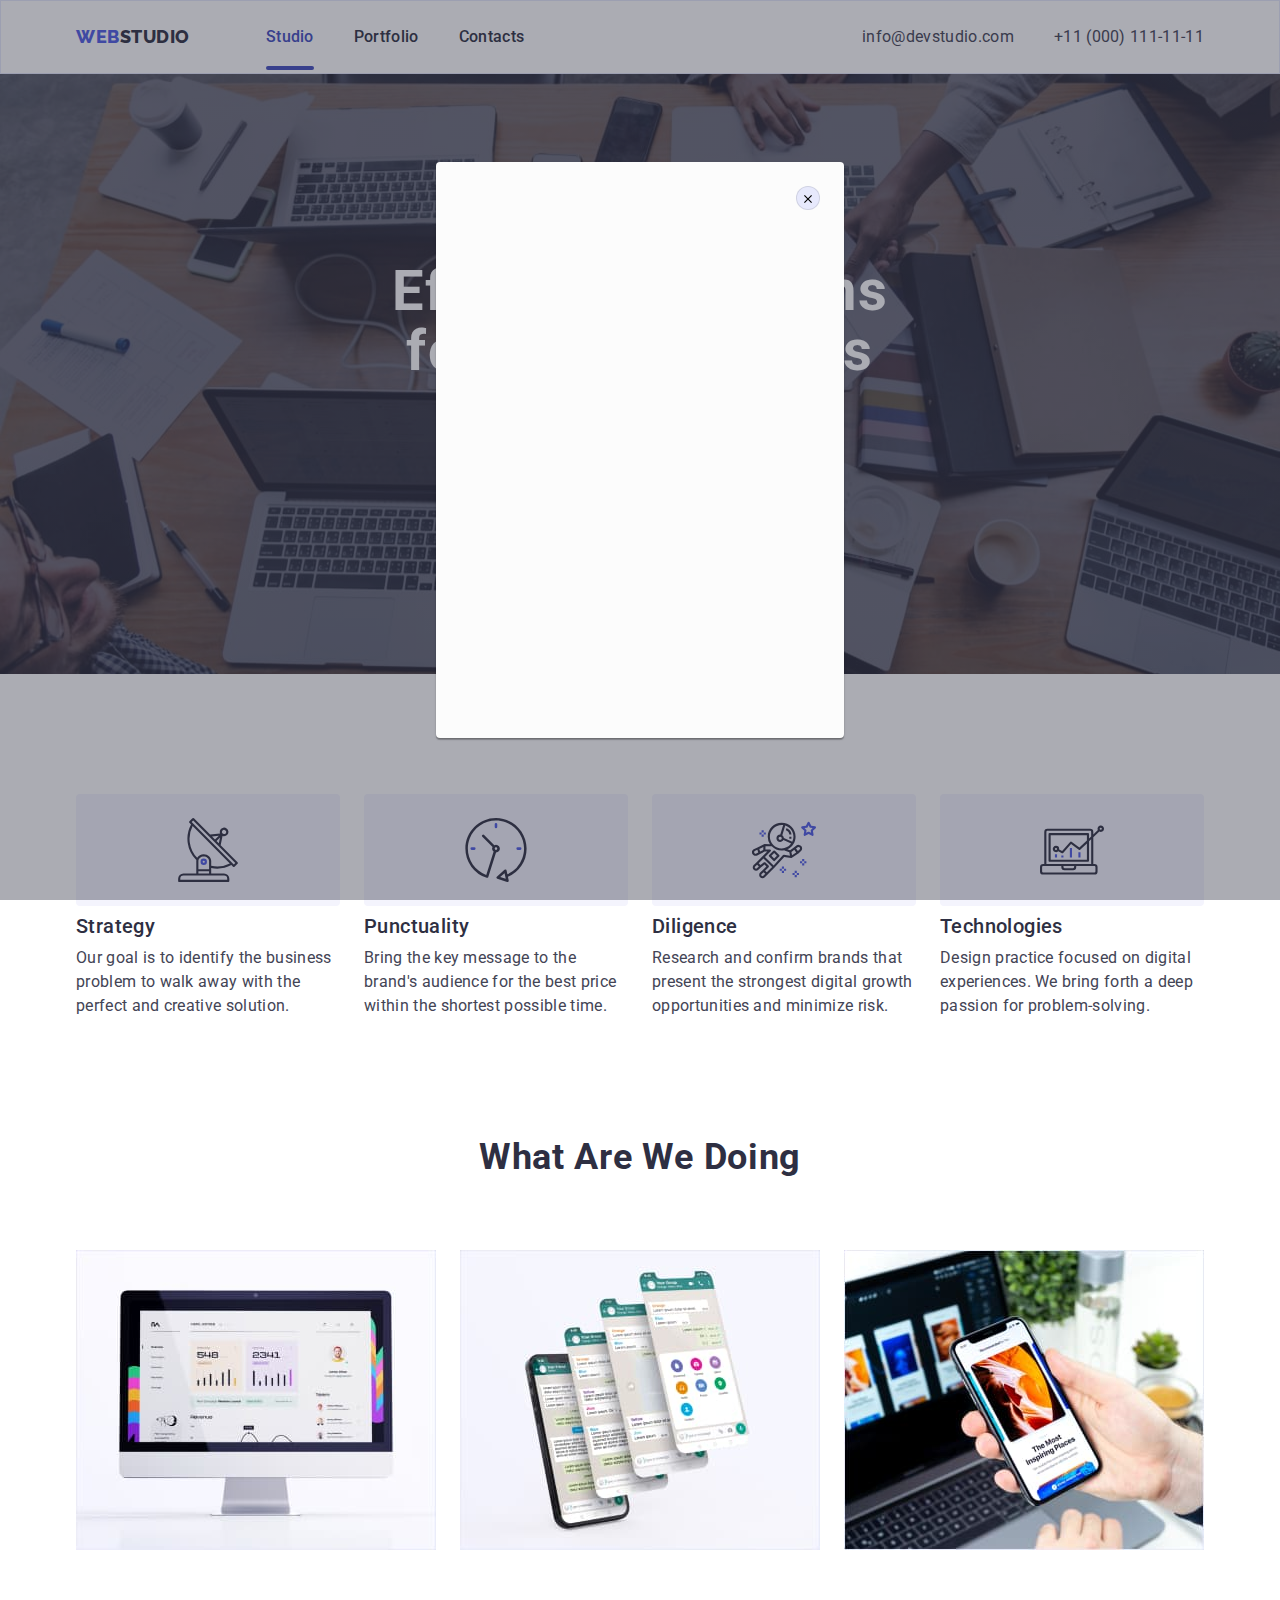
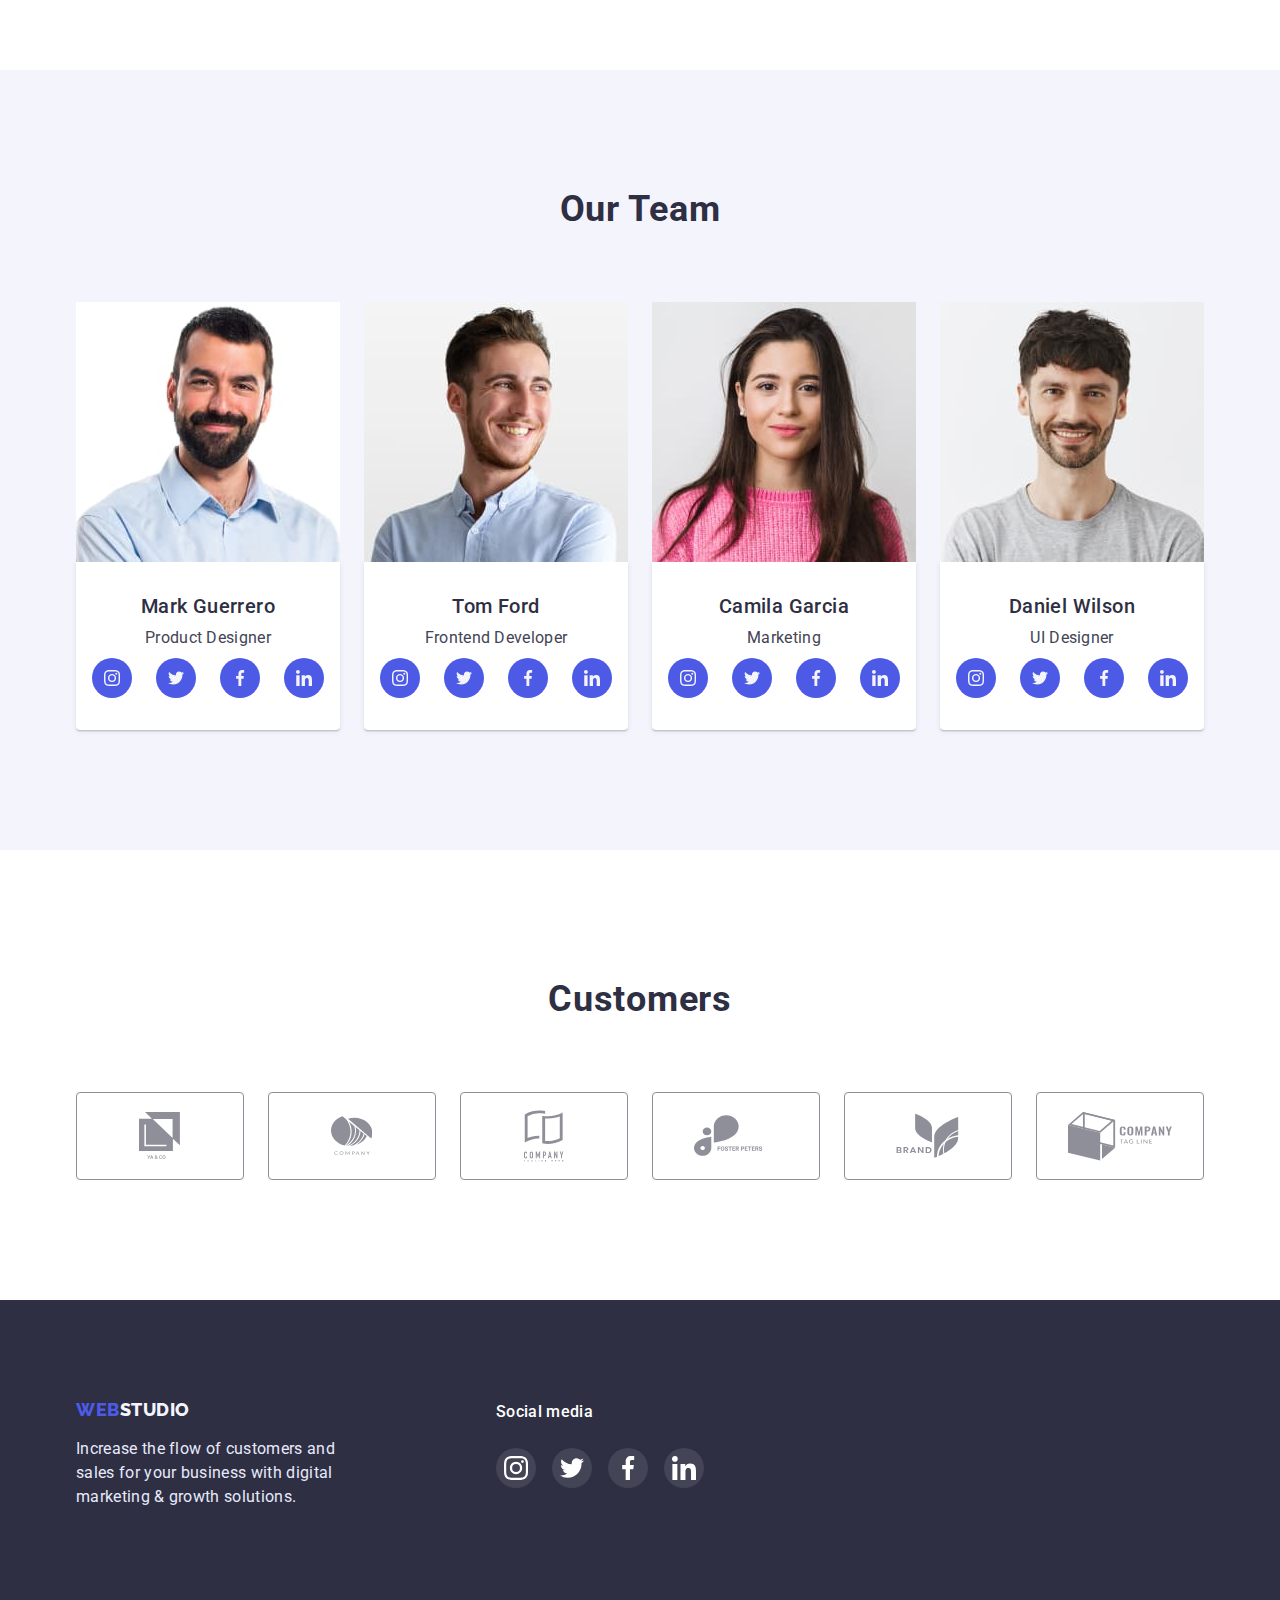
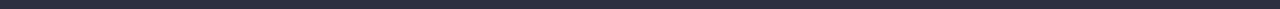
==== commit 355e1219: "add css and js" ====
--- a/index.html
+++ b/index.html
@@ -59,7 +59,7 @@
       <section class="hero section section">
         <div class="container">
           <h1 class="hero-title">Effective Solutions for Your Business</h1>
-          <button type="button" class="hero-btn">Order Service</button>
+          <button type="button" class="hero-btn button">Order Service</button>
         </div>
       </section>
       <section class="about section">
@@ -420,5 +420,15 @@
         </div>
       </div>
     </footer>
+    <div class="backdrop">
+      <div class="modal">
+        <button type="button" class="modal-btn">
+          <svg class="modal-btn-ico" width="8px" height="8px">
+            <use href="./images/icons.svg#icon-close-black"></use>
+          </svg>
+        </button>
+      </div>
+    </div>
+    <script src="./js/modal.js"></script>
   </body>
 </html>
--- a/css/styles.css
+++ b/css/styles.css
@@ -71,7 +71,7 @@
   flex-wrap: wrap;
   column-gap: 24px;
 }
-button {
+.button {
   border-radius: 4px;
   font-family: inherit;
   font-weight: 500;
@@ -82,8 +82,8 @@
   letter-spacing: 0.04em;
   cursor: pointer;
 }
-button:focus,
-button:hover {
+.button:focus,
+.button:hover {
   background-color: var(--btn-hover-focus-color);
   color: var(--white-one);
   box-shadow: 0px 3px 1px rgba(0, 0, 0, 0.1), 0px 2px 1px rgba(0, 0, 0, 0.08),
@@ -481,3 +481,40 @@
 .footer-soc-link:focus {
   background-color: var(--green-one);
 }
+
+/* ------MODAL--------- */
+
+.backdrop {
+  position: fixed;
+  top: 0;
+  width: 100%;
+  height: 100%;
+  background-color: rgba(46, 47, 66, 0.4);
+}
+.is-hidden {
+  opacity: 0;
+  visibility: hidden;
+  pointer-events: none;
+}
+.modal {
+  position: absolute;
+  top: 50%;
+  left: 50%;
+  transform: translate(-50%, -50%);
+  width: 408px;
+  padding: 24px;
+  min-height: 576px;
+  background-color: #fcfcfc;
+  box-shadow: 0px 1px 1px rgba(0, 0, 0, 0.14), 0px 1px 3px rgba(0, 0, 0, 0.12),
+    0px 2px 1px rgba(0, 0, 0, 0.2);
+  border-radius: 4px;
+}
+.modal-btn {
+  width: 24px;
+  height: 24px;
+  background: var(--white-three);
+  border: 1px solid rgba(0, 0, 0, 0.1);
+  border-radius: 50%;
+  display: block;
+  margin-left: auto;
+}
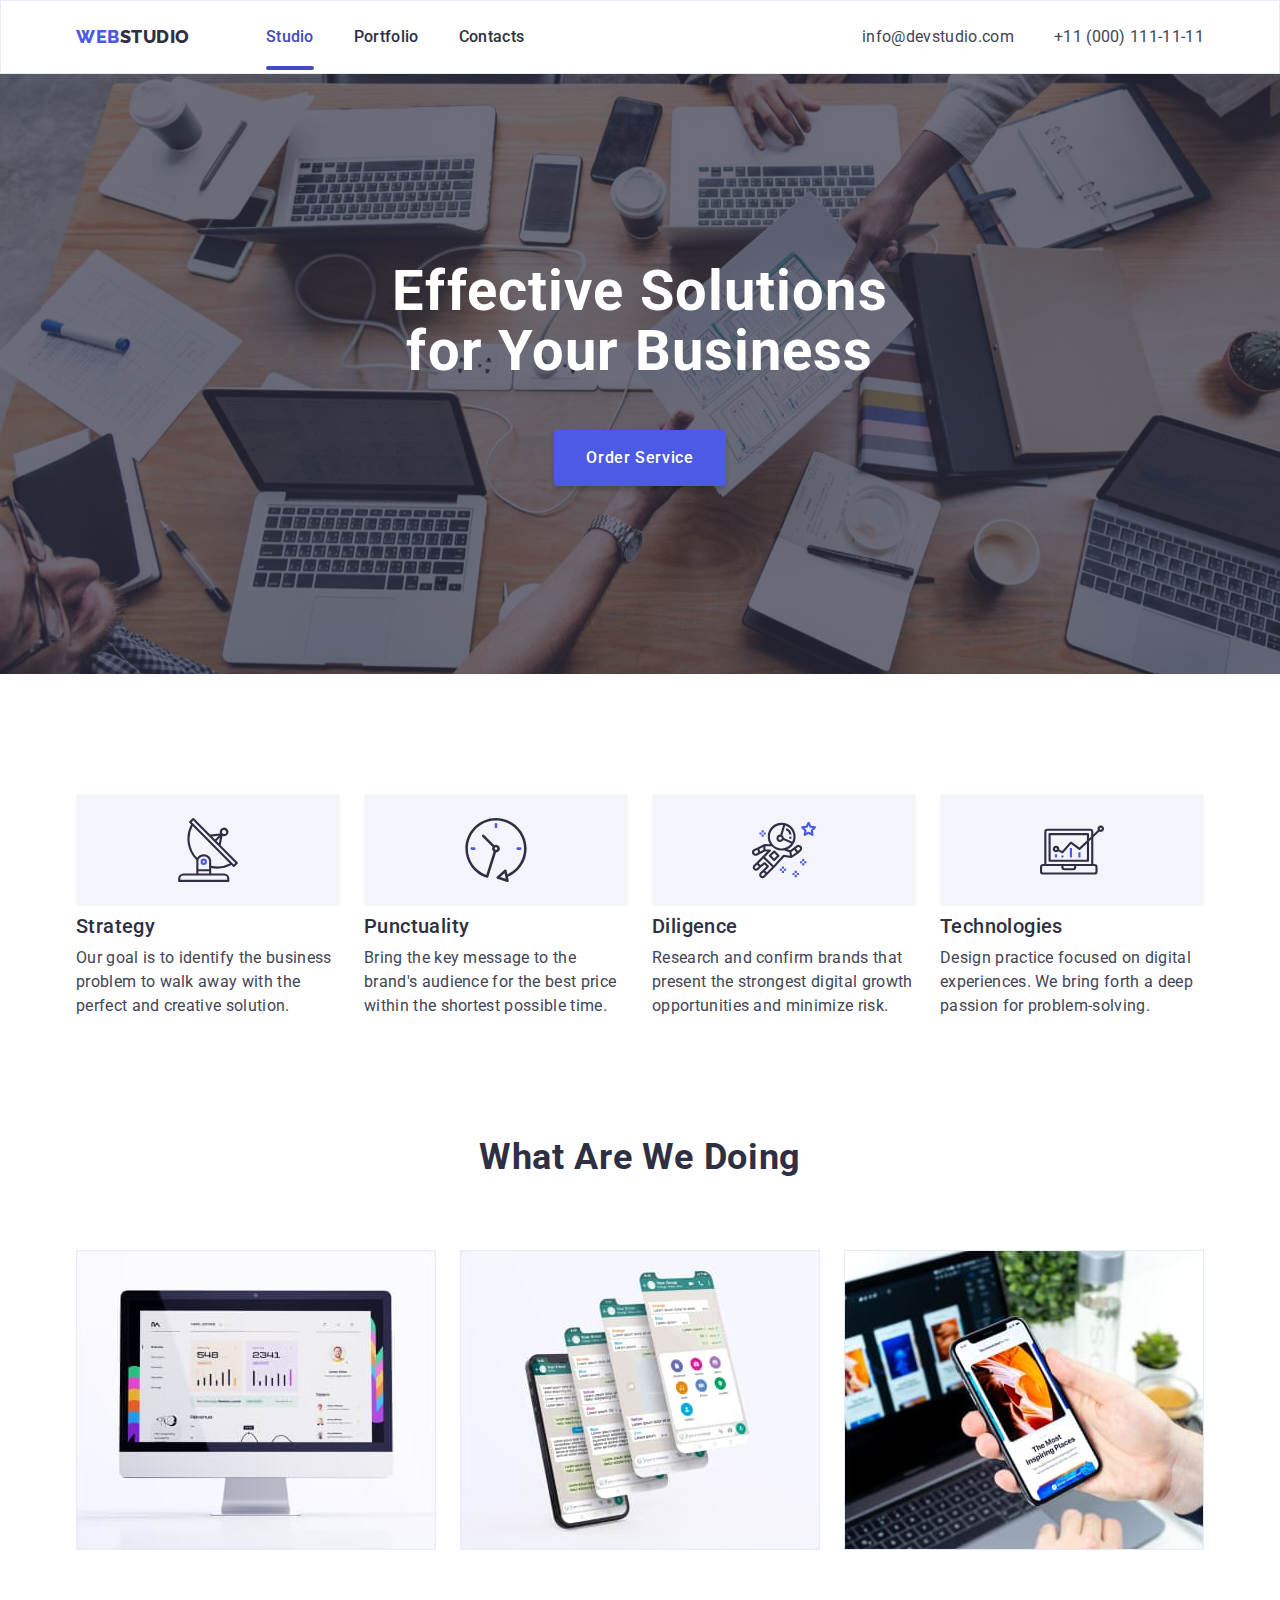
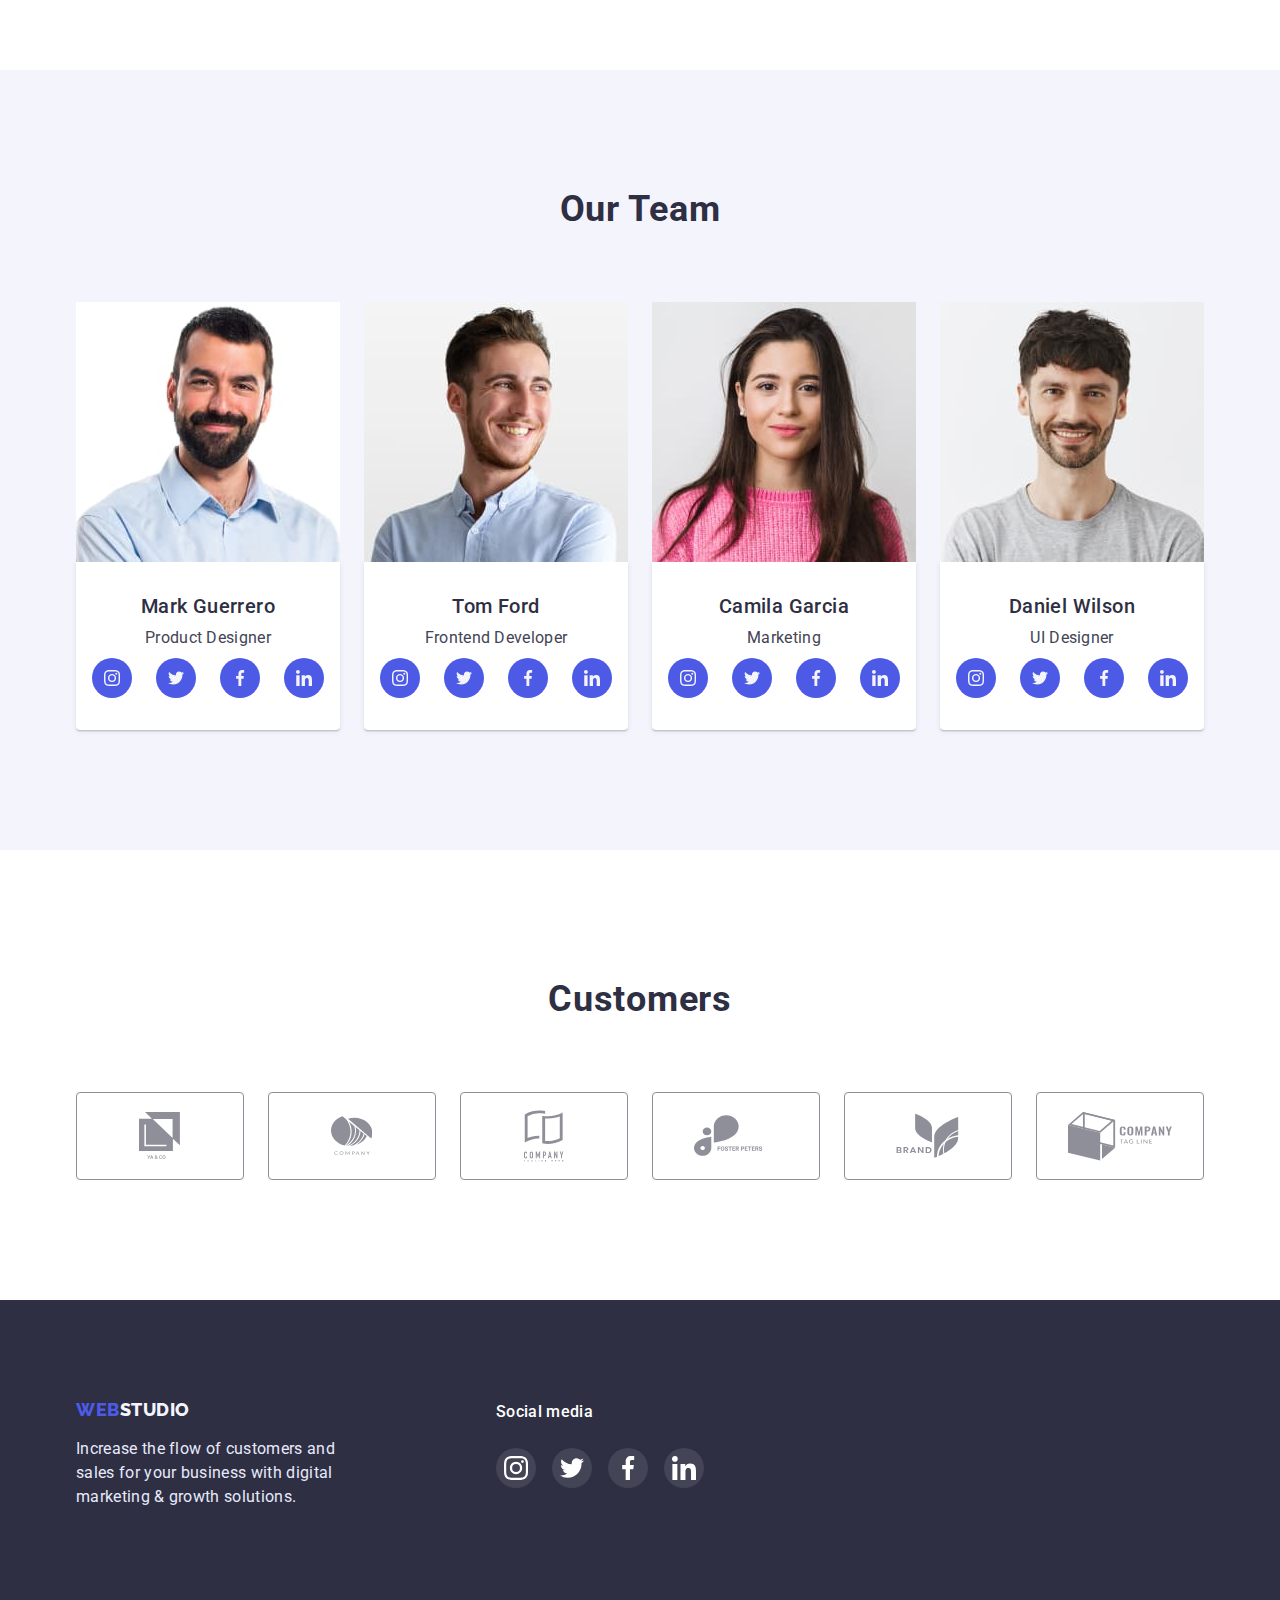
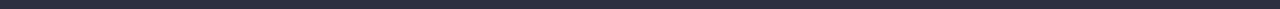
==== commit e4d6e321: "add css and js" ====
--- a/index.html
+++ b/index.html
@@ -59,7 +59,9 @@
       <section class="hero section section">
         <div class="container">
           <h1 class="hero-title">Effective Solutions for Your Business</h1>
-          <button type="button" class="hero-btn button">Order Service</button>
+          <button type="button" data-modal-open class="hero-btn button">
+            Order Service
+          </button>
         </div>
       </section>
       <section class="about section">
@@ -420,9 +422,9 @@
         </div>
       </div>
     </footer>
-    <div class="backdrop">
+    <div class="backdrop is-hidden" data-modal>
       <div class="modal">
-        <button type="button" class="modal-btn">
+        <button type="button" data-modal-close class="modal-btn-close">
           <svg class="modal-btn-ico" width="8px" height="8px">
             <use href="./images/icons.svg#icon-close-black"></use>
           </svg>
--- a/css/styles.css
+++ b/css/styles.css
@@ -500,7 +500,7 @@
   position: absolute;
   top: 50%;
   left: 50%;
-  transform: translate(-50%, -50%);
+  transform: translate(-50%, -50%) scaleX(1);
   width: 408px;
   padding: 24px;
   min-height: 576px;
@@ -508,8 +508,12 @@
   box-shadow: 0px 1px 1px rgba(0, 0, 0, 0.14), 0px 1px 3px rgba(0, 0, 0, 0.12),
     0px 2px 1px rgba(0, 0, 0, 0.2);
   border-radius: 4px;
-}
-.modal-btn {
+  transition: transform 200ms cubic-bezier(0.17, 0.67, 0.9, 0.8);
+}
+.backdrop.is-hidden .modal {
+  transform: translate(-50%, -50%) scaleY(0);
+}
+.modal-btn-close {
   width: 24px;
   height: 24px;
   background: var(--white-three);
@@ -517,4 +521,5 @@
   border-radius: 50%;
   display: block;
   margin-left: auto;
-}
+  cursor: pointer;
+}
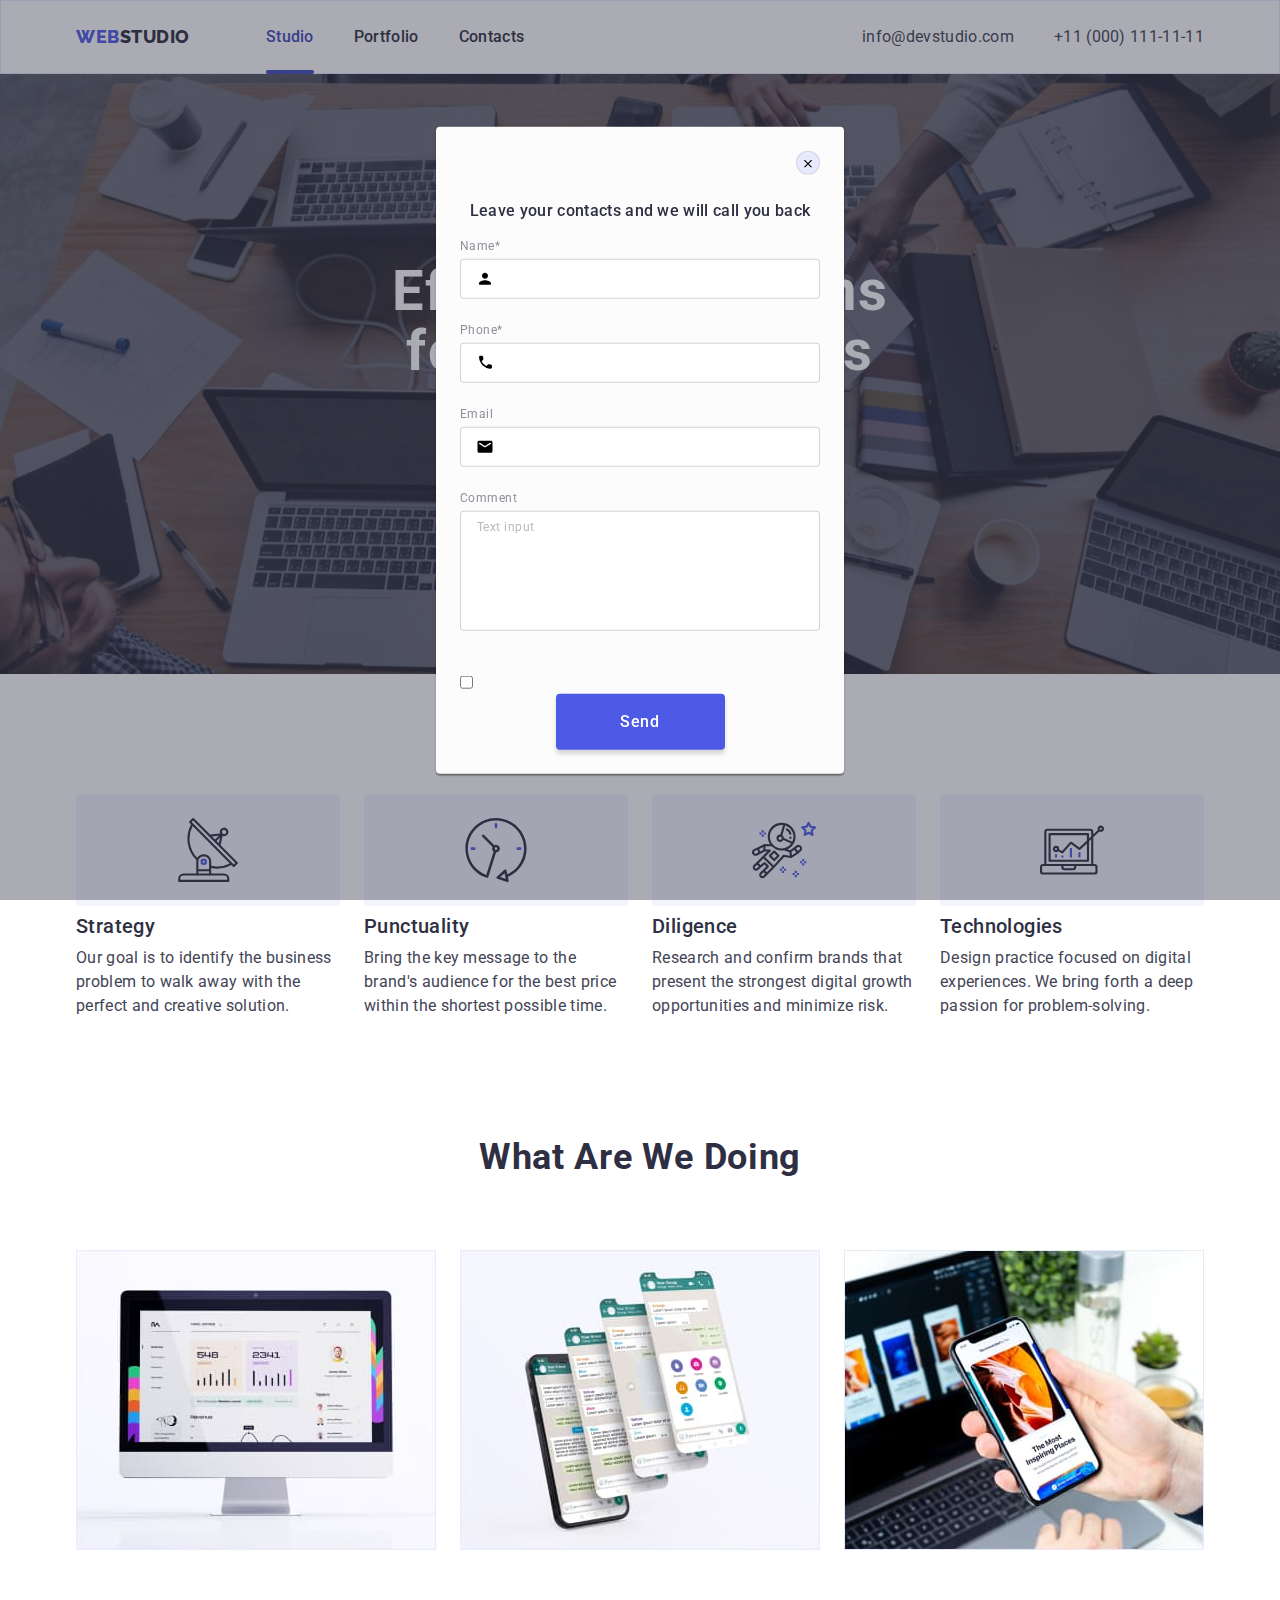
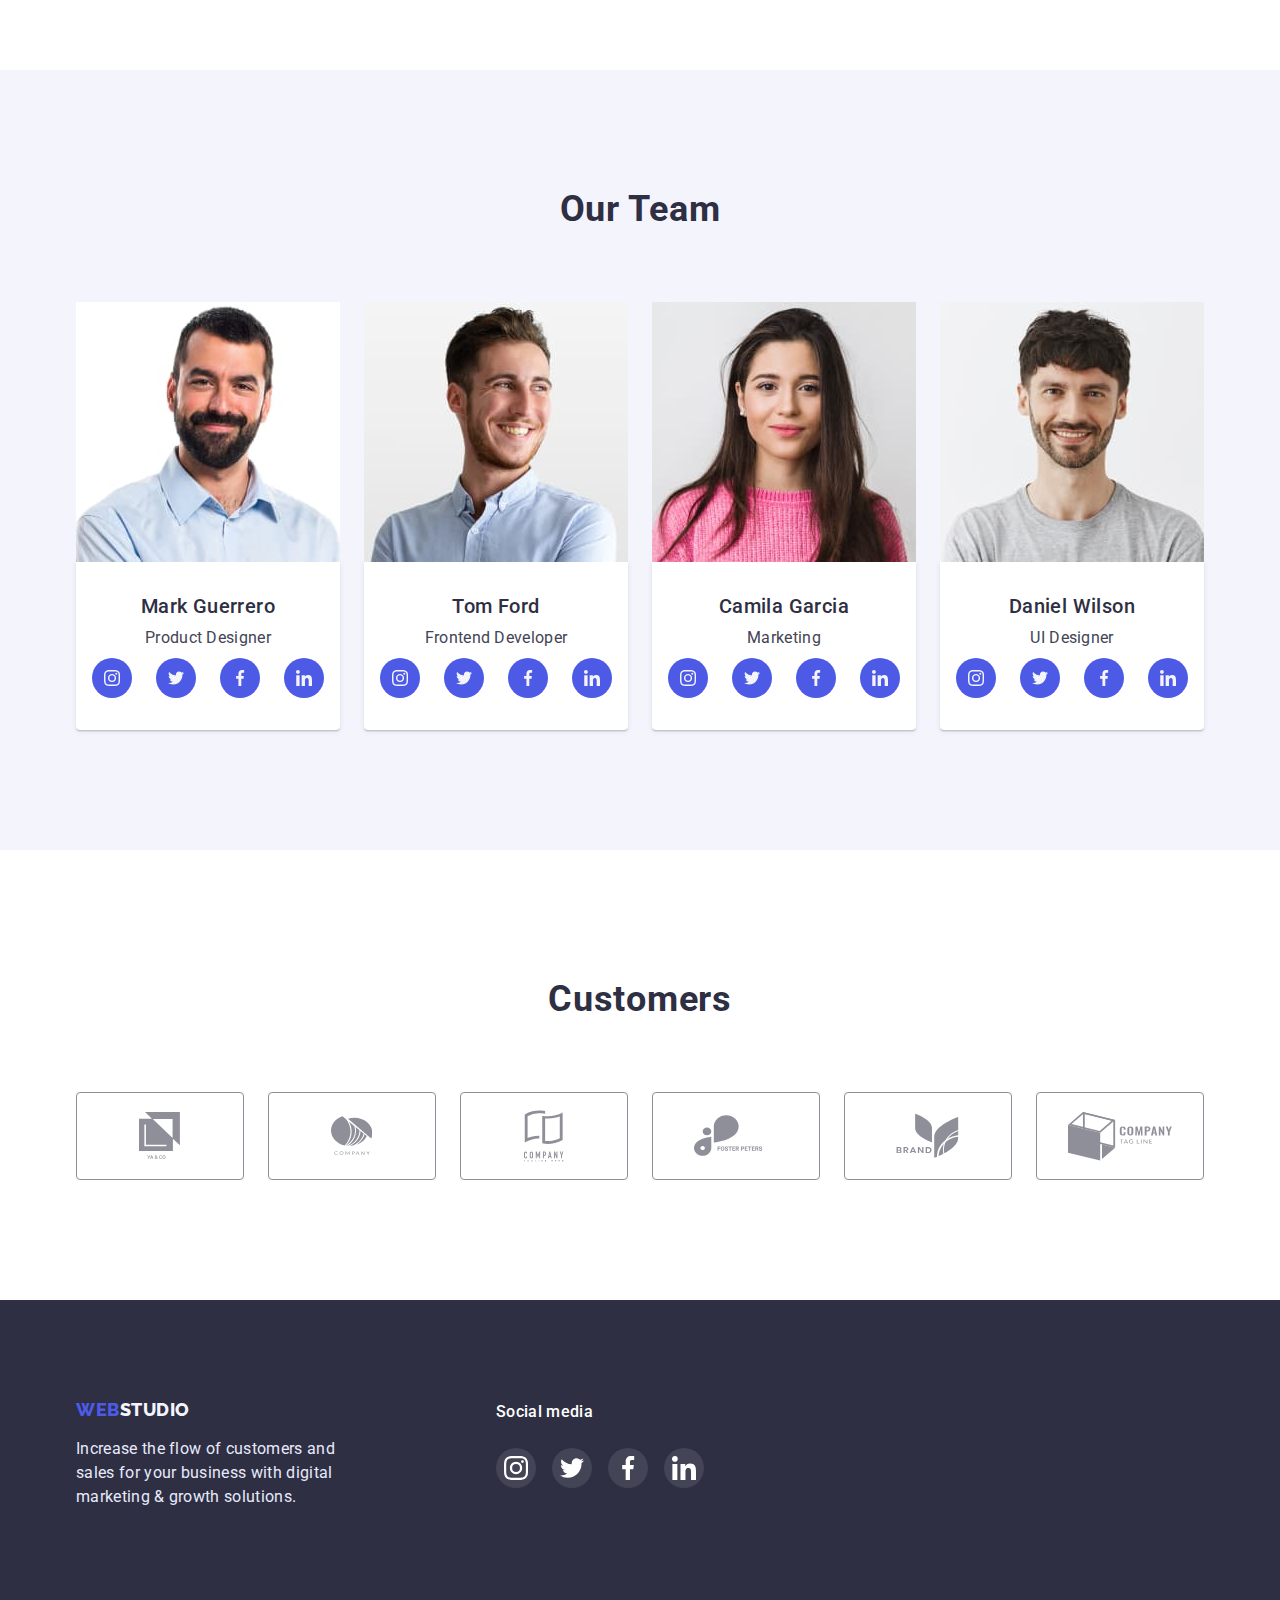
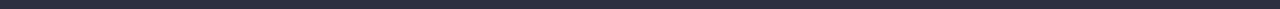
==== commit 0d96794c: "add css" ====
--- a/index.html
+++ b/index.html
@@ -422,13 +422,72 @@
         </div>
       </div>
     </footer>
-    <div class="backdrop is-hidden" data-modal>
+    <div class="backdrop" data-modal>
       <div class="modal">
         <button type="button" data-modal-close class="modal-btn-close">
           <svg class="modal-btn-ico" width="8px" height="8px">
             <use href="./images/icons.svg#icon-close-black"></use>
           </svg>
         </button>
+        <p class="modal-title">Leave your contacts and we will call you back</p>
+        <form action="" class="modal-form">
+          <div class="modal-input-wrap">
+          <label for="User-name" class="modal-input-text">Name*</label>
+          <div class="input-wrap">
+          <input
+            type="text"
+            id="User-name"
+            name="User-name"
+            class="modal-input"
+            required
+          />
+          <svg class="modal-input-ico" width="18" height="18">
+            <use href="./images/icons.svg#icon-person-black-18dp-1"></use>
+          </svg>
+          </div>
+          </div>
+          <div class="modal-input-wrap">
+          <label for="User-tel" class="modal-input-text">Phone*</label>
+          <div class="input-wrap">
+          <input
+            type="tel"
+            id="User-tel"
+            name="User-tel"
+            class="modal-input"
+            required
+          />
+          <svg class="modal-input-ico" width="18" height="24">
+            <use href="./images/icons.svg#icon-phone-black-18dp-1"></use>
+          </svg>
+          </div>
+          </div>
+          <div class="modal-input-wrap">
+          <label for="User-imail" class="modal-input-text">Email</label>
+          <div class="input-wrap">
+          <input
+            type="email"
+            id="User-imail"
+            name="User-imail"
+            class="modal-input"
+            required
+          />
+          <svg class="modal-input-ico" width="18" height="24">
+            <use href="./images/icons.svg#icon-email-black-18dp-1"></use>
+          </svg>
+          </div>
+          </div>
+          <div class="modal-input-wrap">
+          <label for="modal-textarea1"  class="modal-input-text">Comment</label>
+          <textarea
+            name="modal-textarea"
+            id="modal-textarea1"
+            class="modal-textarea"
+            placeholder="Text input"
+          ></textarea>
+          </div>
+          <input type="checkbox" class="modal-chekboks" required />
+          <button type="submit" class="modal-btn button">Send</button>
+        </form>
       </div>
     </div>
     <script src="./js/modal.js"></script>
--- a/css/styles.css
+++ b/css/styles.css
@@ -34,6 +34,9 @@
   --gradient-one: linear-gradient(rgba(46, 47, 66, 0.7), rgba(46, 47, 66, 0.7));
   --transition: 250ms cubic-bezier(0.4, 0, 0.2, 1);
 }
+:focus{
+}  
+
 .container {
   width: 1158px;
   margin-left: auto;
@@ -73,7 +76,6 @@
 }
 .button {
   border-radius: 4px;
-  font-family: inherit;
   font-weight: 500;
   line-height: 1.5;
   font-size: 16px;
@@ -173,7 +175,7 @@
   content: "";
   position: absolute;
   left: 0;
-  bottom: -24px;
+  bottom: -28px;
   width: 100%;
   height: 4px;
   background-color: var(--blue-two);
@@ -385,7 +387,7 @@
 .portfolio-item {
   flex-basis: calc((100% - 2 * 24px) / 3);
 }
-.portfolio-item:is(:hover, :focus) .portfolio-top-text {
+.portfolio-link:is(:hover, :focus) .portfolio-top-text {
   transform: translateY(0%);
 }
 
@@ -490,6 +492,7 @@
   width: 100%;
   height: 100%;
   background-color: rgba(46, 47, 66, 0.4);
+  transition: opacity 200ms linear, visability 200ms linear;
 }
 .is-hidden {
   opacity: 0;
@@ -522,4 +525,100 @@
   display: block;
   margin-left: auto;
   cursor: pointer;
-}
+  margin-bottom: 24px;
+  transition: background-color var(--transition);
+}
+.modal-btn-ico{
+  transition: fill var(--transition); 
+}
+.modal-btn-close:hover{
+  background-color:var(--blue-two);
+}
+.modal-btn-ico:hover, .modal-btn-close:hover{
+fill: #ffffff;
+}
+.modal-title {
+  font-weight: 500;
+  font-size: 16px;
+  line-height: 1.5;
+  text-align: center;
+  letter-spacing: 0.02em;
+  color: var(--grey-two);
+  margin-bottom: 16px;
+}
+.modal-input {
+  width: 100%;
+  height: 40px;
+  border: 1px solid rgba(33, 33, 33, 0.2);
+  border-radius: 4px;
+  padding-left: 38px;
+  outline: transparent;
+  transition: border-color var(--transition);
+}
+.modal-input:is(:focus, :hover){
+  border-color: var(--blue-one);
+  
+}
+.modal-input:is(:focus, :hover) + .modal-input-ico {
+  fill: var(--blue-one);
+}
+.modal-input-wrap{
+margin-bottom: 24px;
+}
+.modal-input-text {
+  font-size: 12px;
+  line-height: 1.33;
+  letter-spacing: 0.04em;
+  color: var(--grey-three);
+  margin-bottom: 4px;
+  display: block;
+}
+.modal-input-ico{
+  position: absolute;
+  left: 16px;
+  top:50%;
+  transform: translatey(-50%);
+  transition: fill var(--transition);
+}
+.input-wrap{
+  position: relative;
+}
+.modal-textarea {
+  width: 100%;
+  height: 120px;
+  border: 1px solid rgba(33, 33, 33, 0.2);
+  border-radius: 4px;
+  resize: none;
+  margin-bottom: 16px;
+  padding-left: 16px;
+  padding-top: 8px;
+  outline: transparent;
+  transition: border-color var(--transition);
+}
+.modal-textarea:is(:hover, :focus){
+  border-color: var(--blue-one);
+}
+.modal-textarea::placeholder {
+  font-size: 12px;
+  line-height: 1.33;
+  letter-spacing: 0.04em;
+  color: rgba(117, 117, 117, 0.5);
+}
+.modal-checkbox {
+  width: 16px;
+  height: 16px;
+  border: 1.25px solid var(--grey-two);
+  border-radius: 2px;
+}
+.modal-btn {
+  width: 169px;
+  border: none;
+  padding: 16px 32px;
+  justify-content: center;
+  background: var(--btn-color);
+  color: var(--btn-text-color);
+  box-shadow: 0px 4px 4px rgba(0, 0, 0, 0.15);
+  border-radius: 4px;
+  margin: 0 auto;
+  transition: background-color var(--transition);
+}
